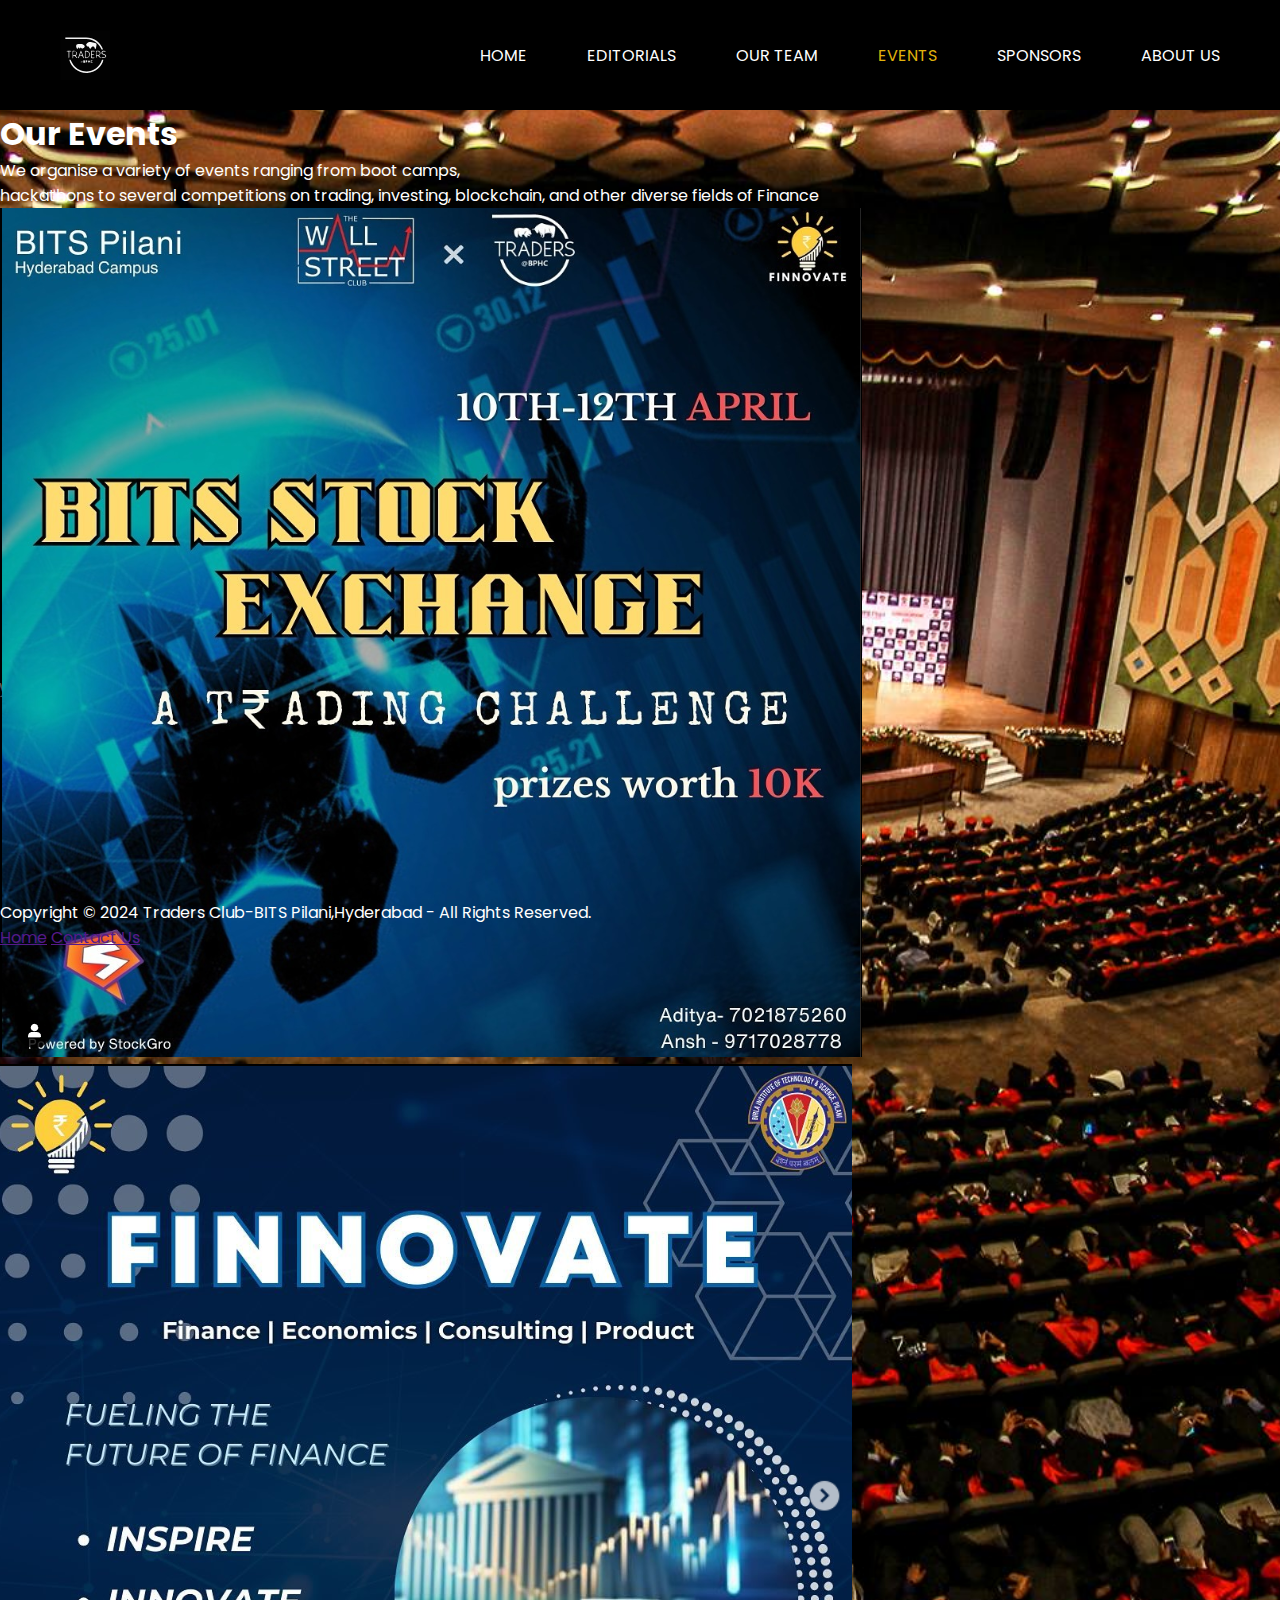
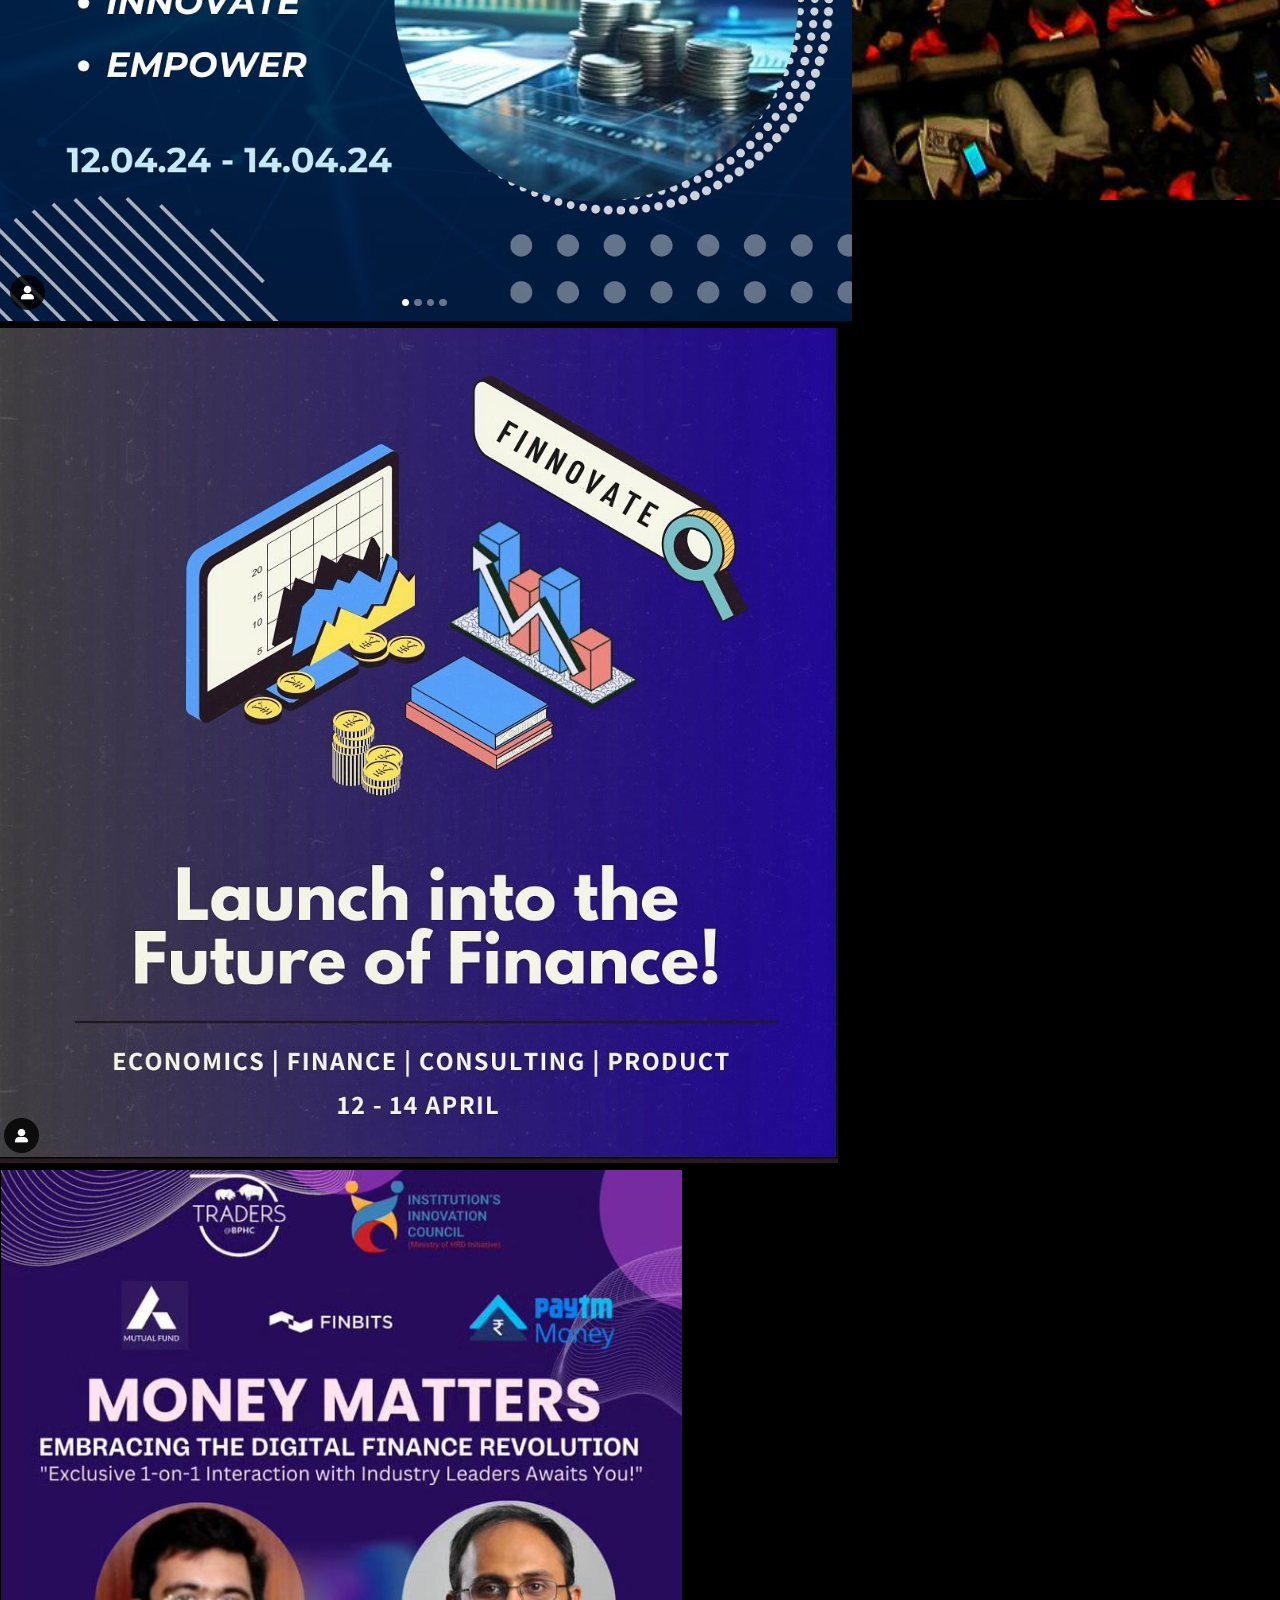
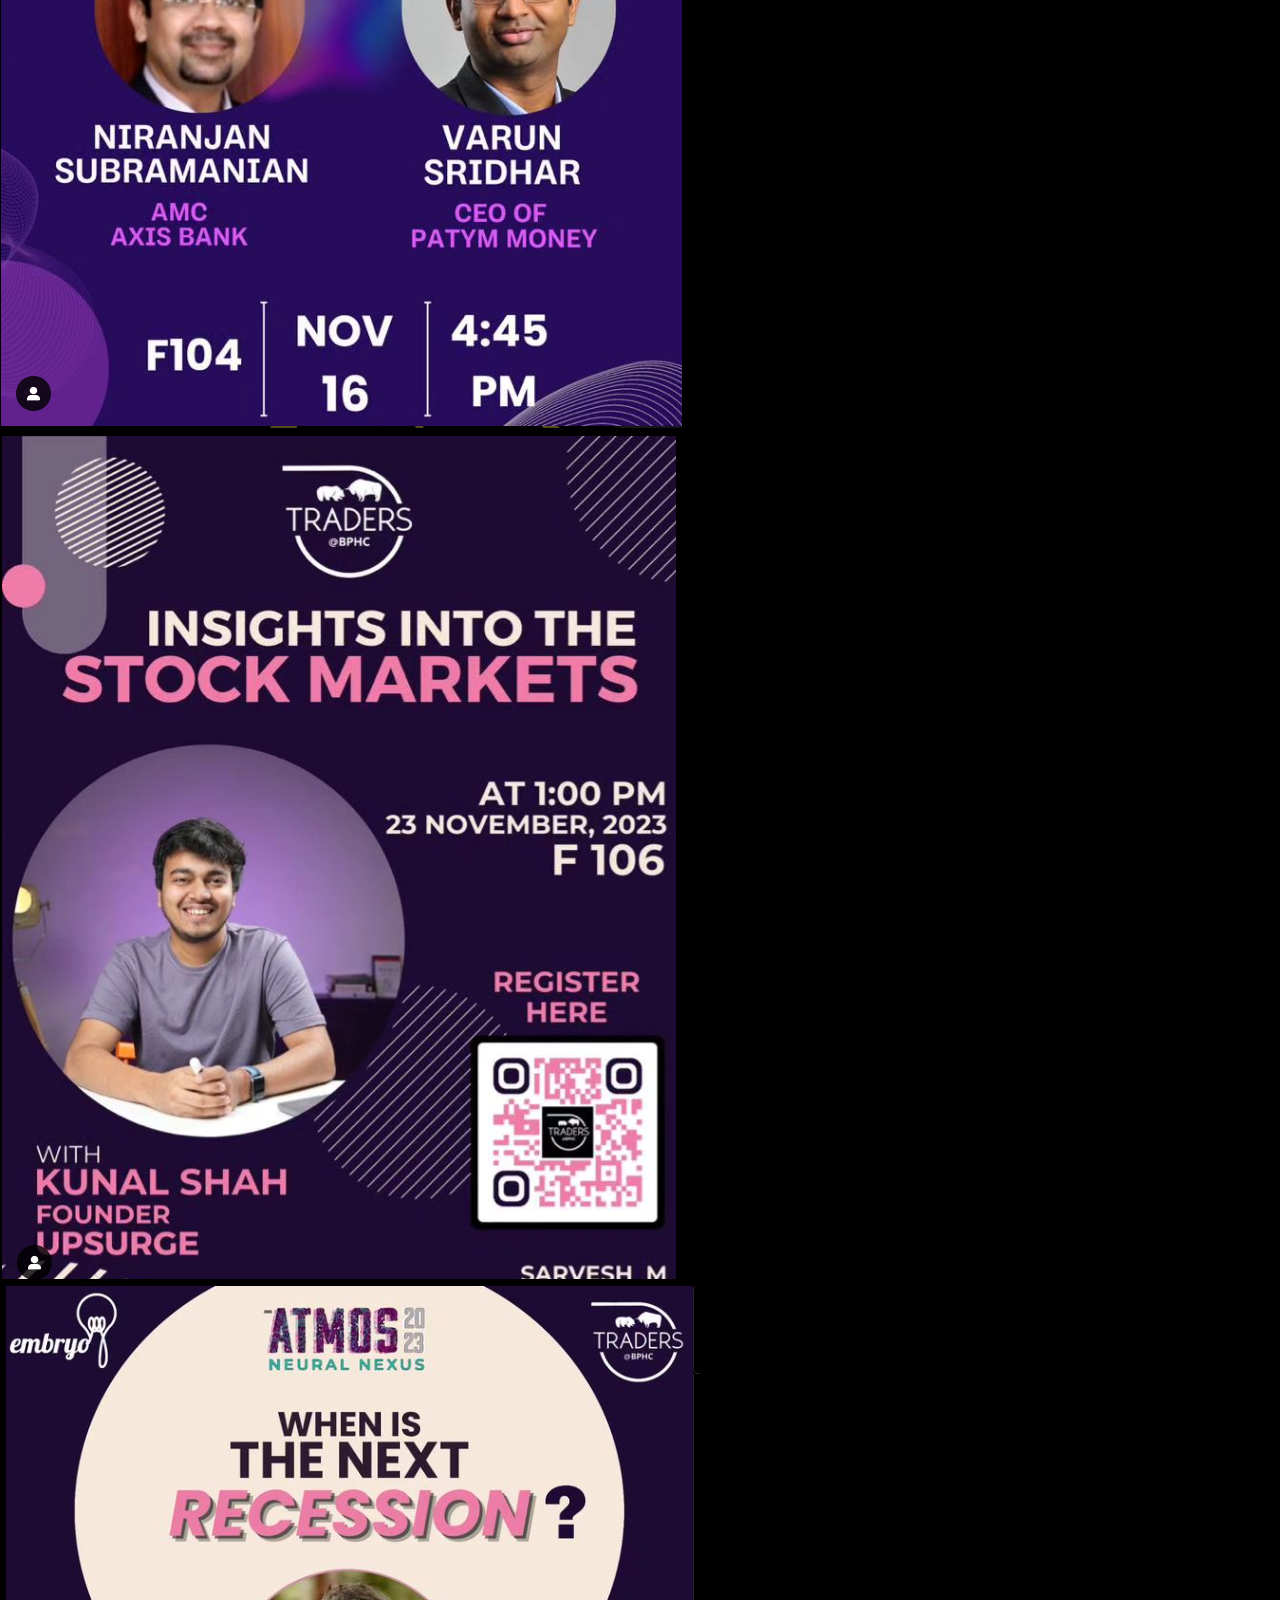
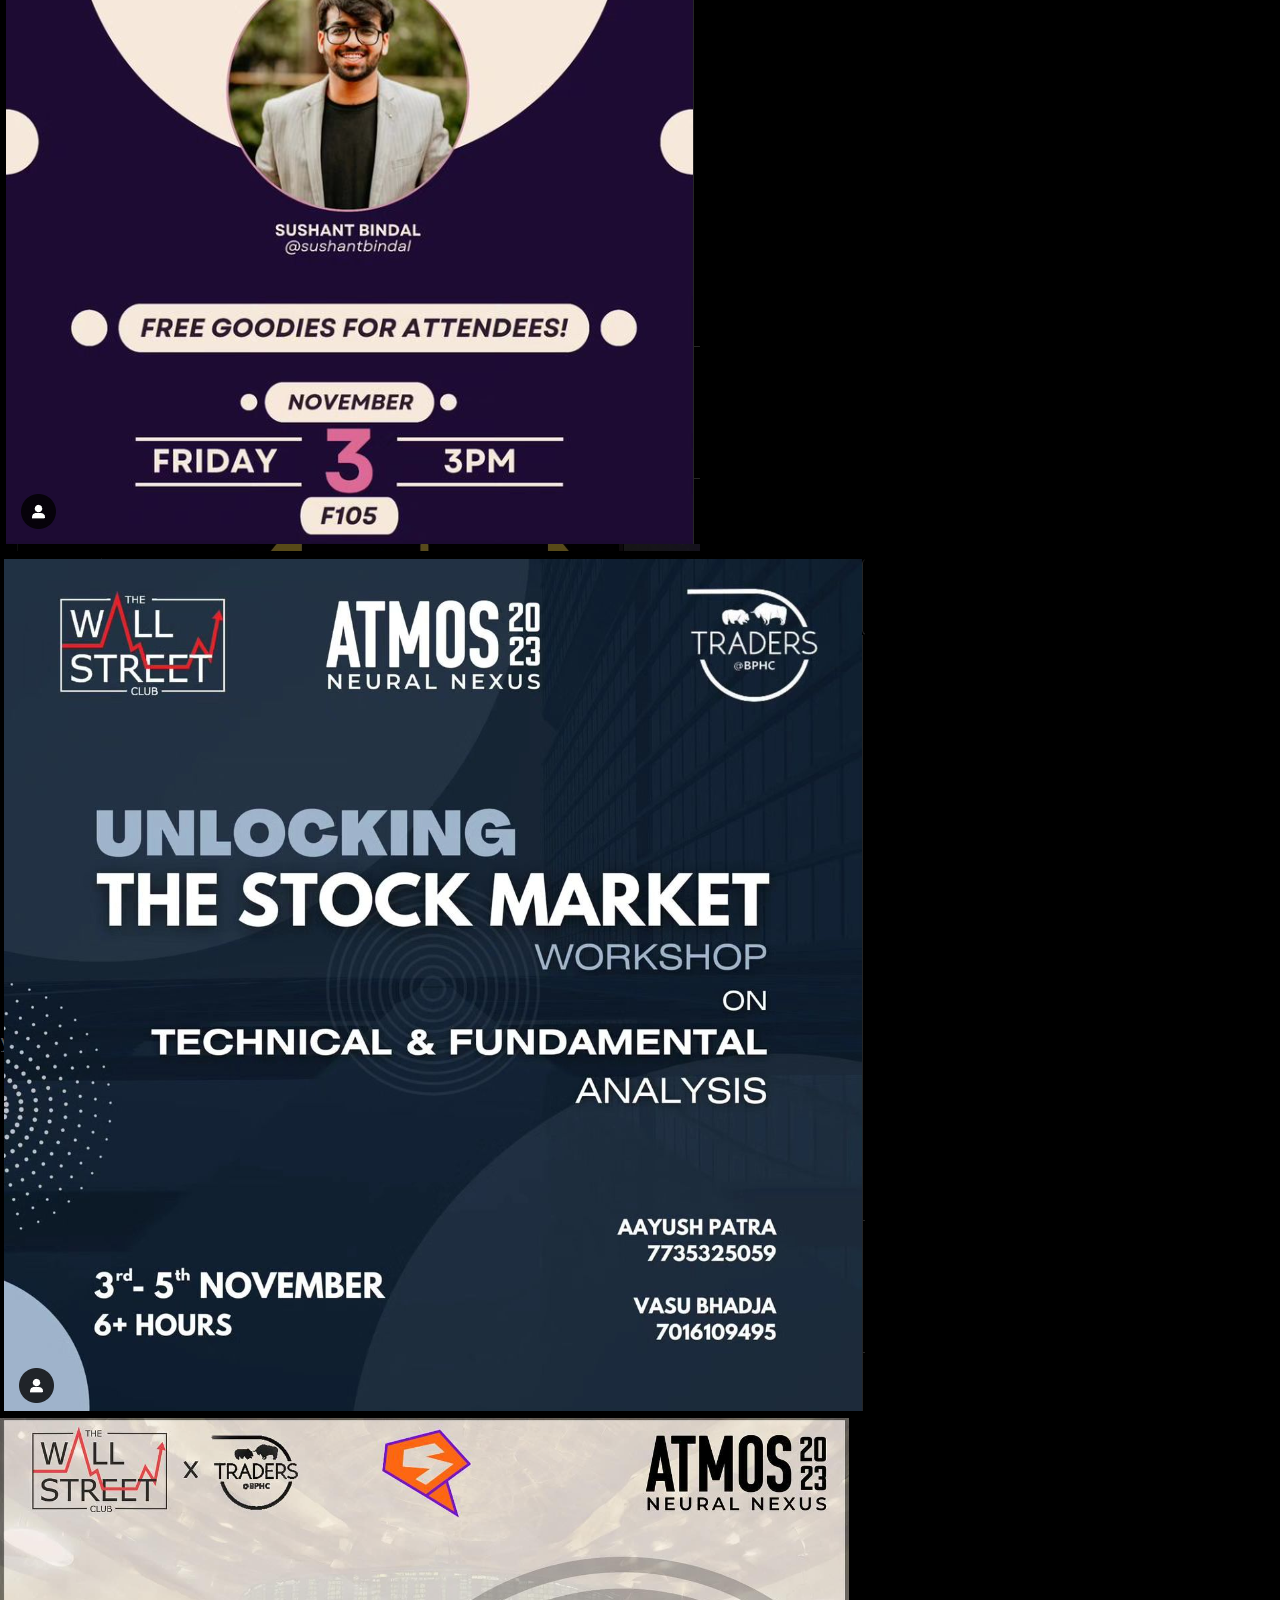
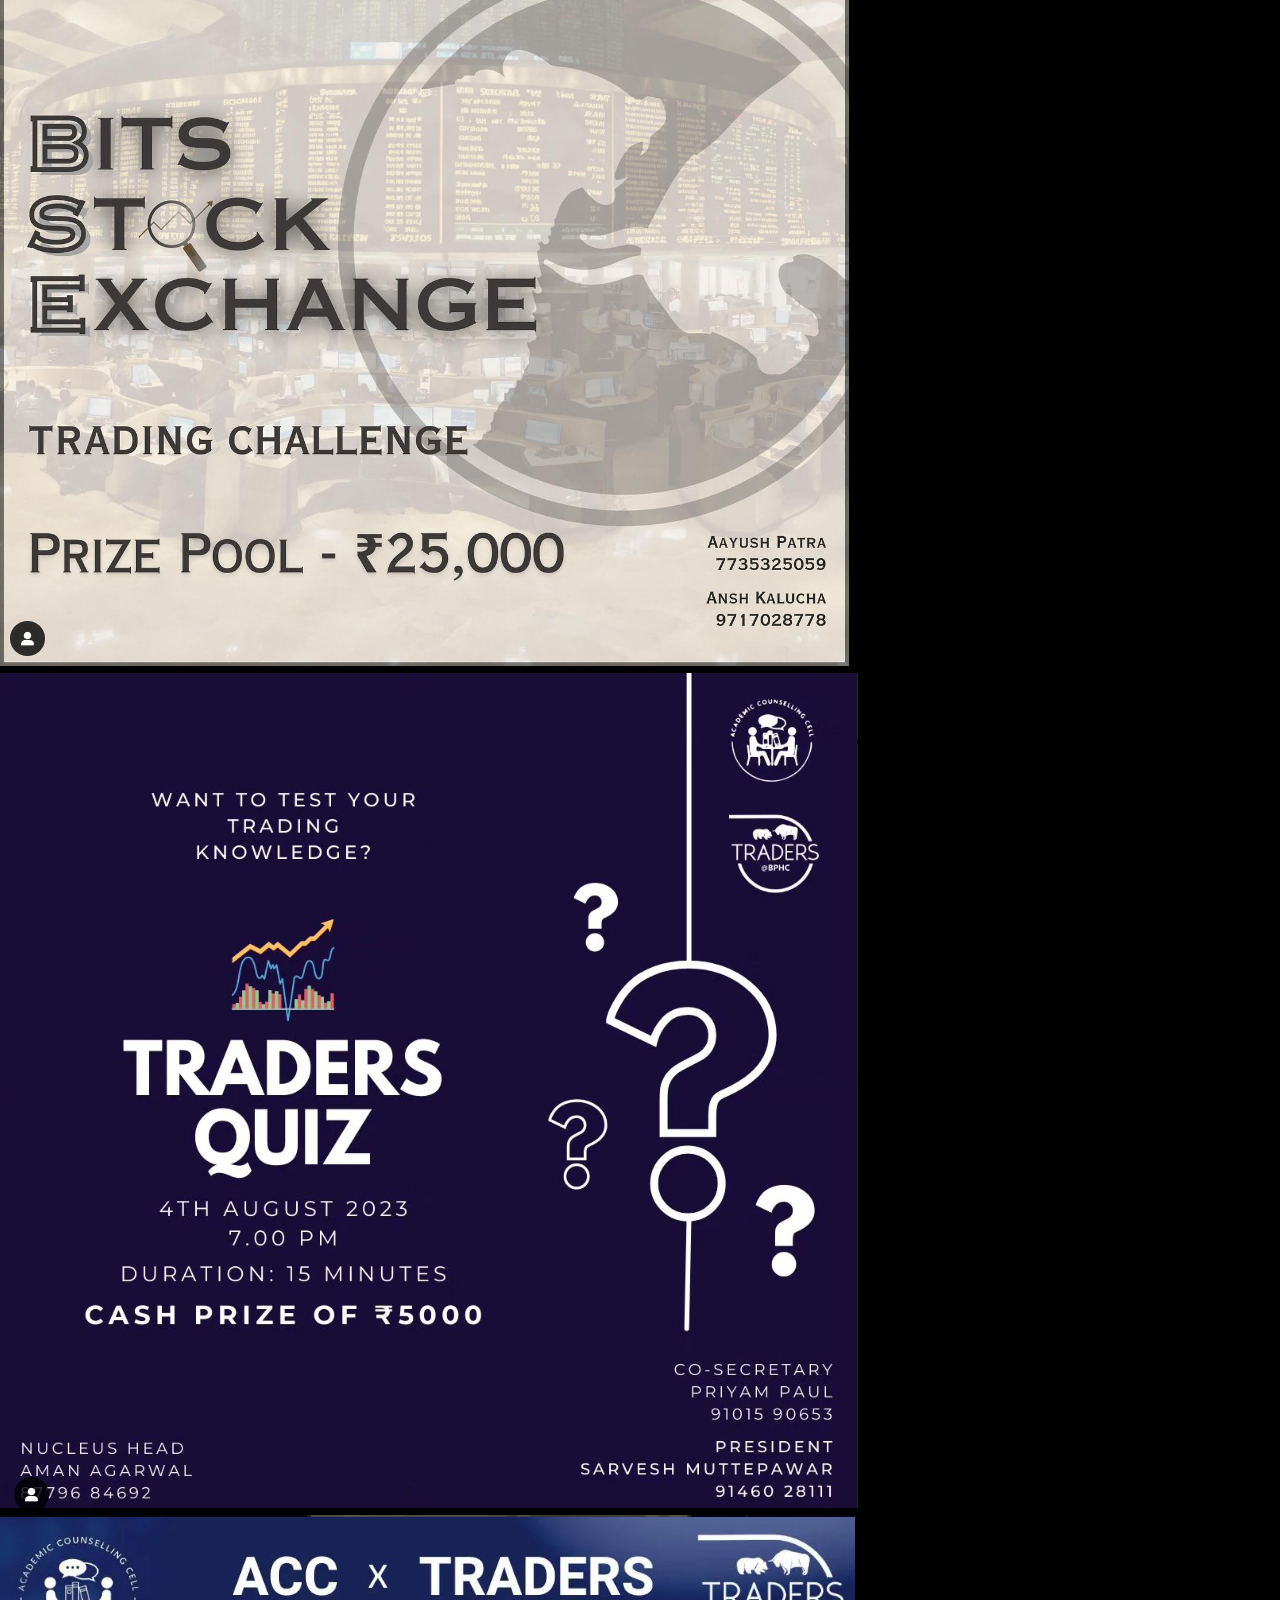
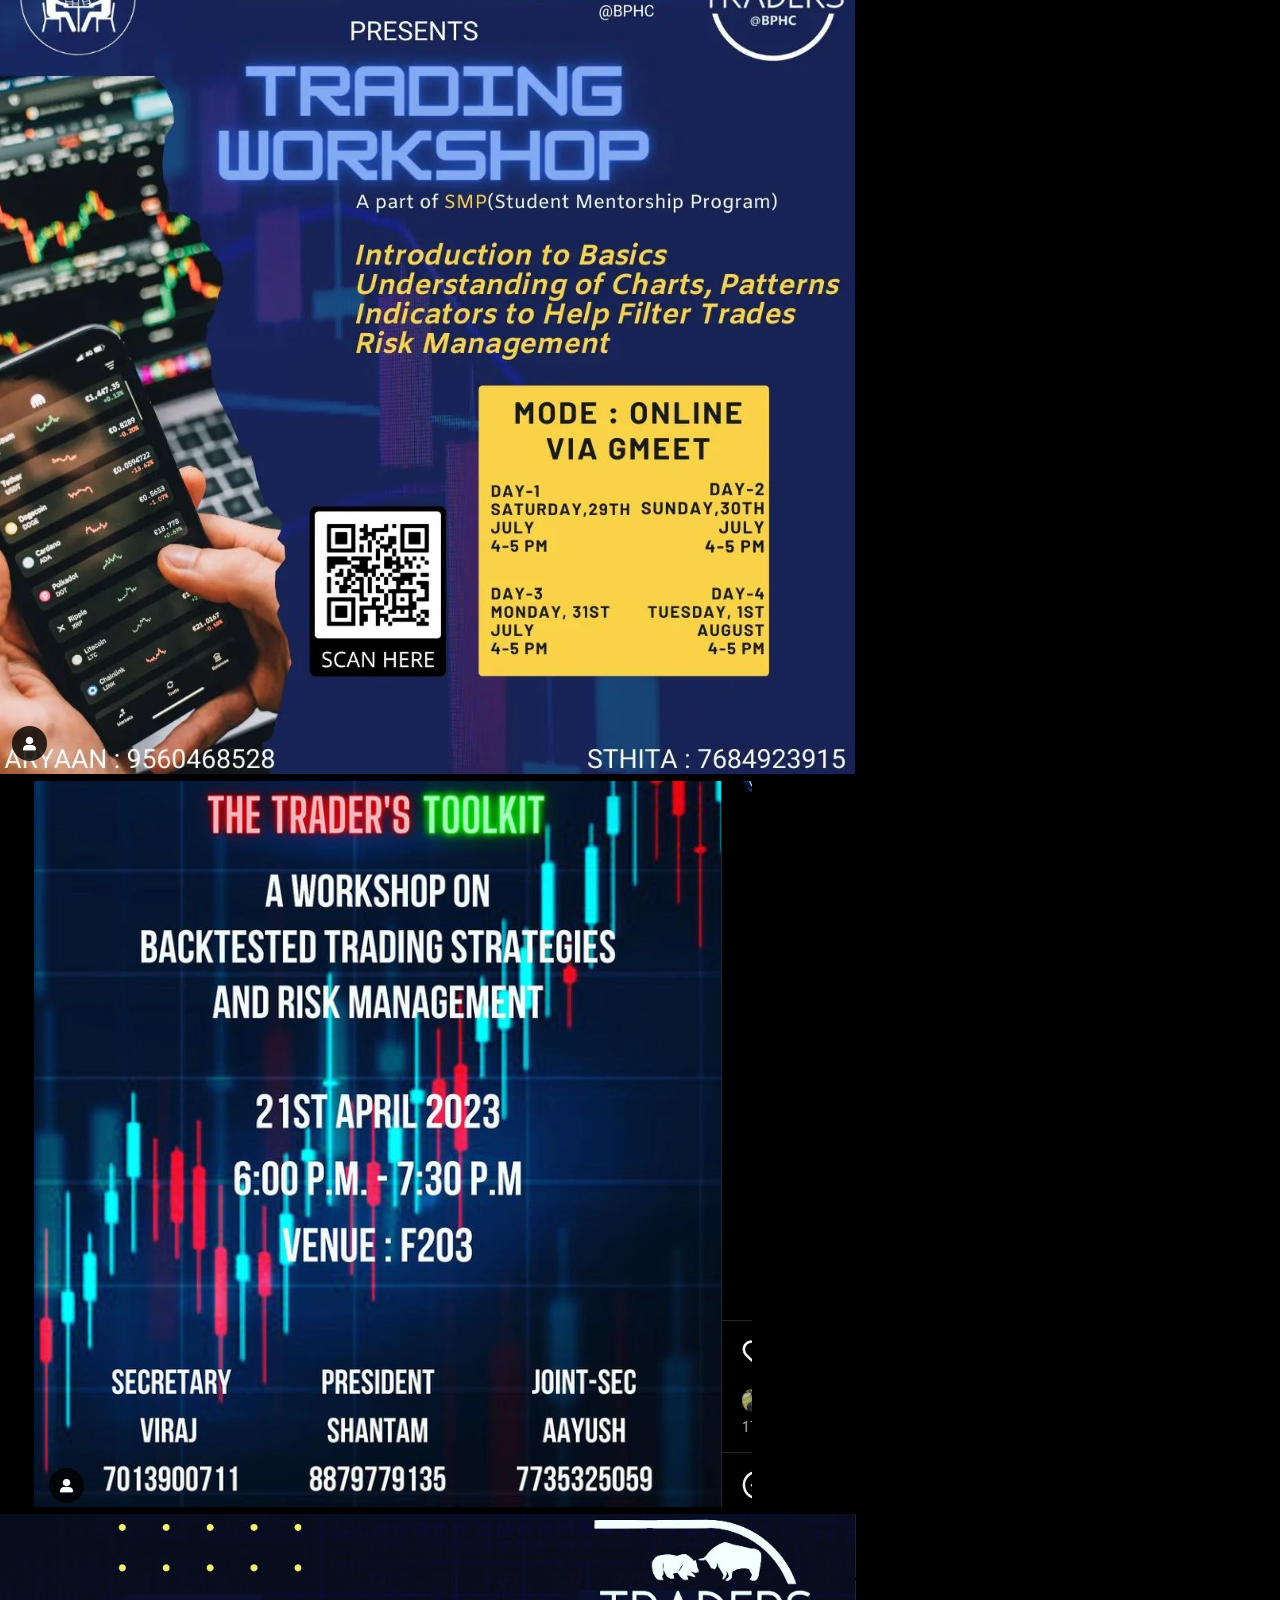
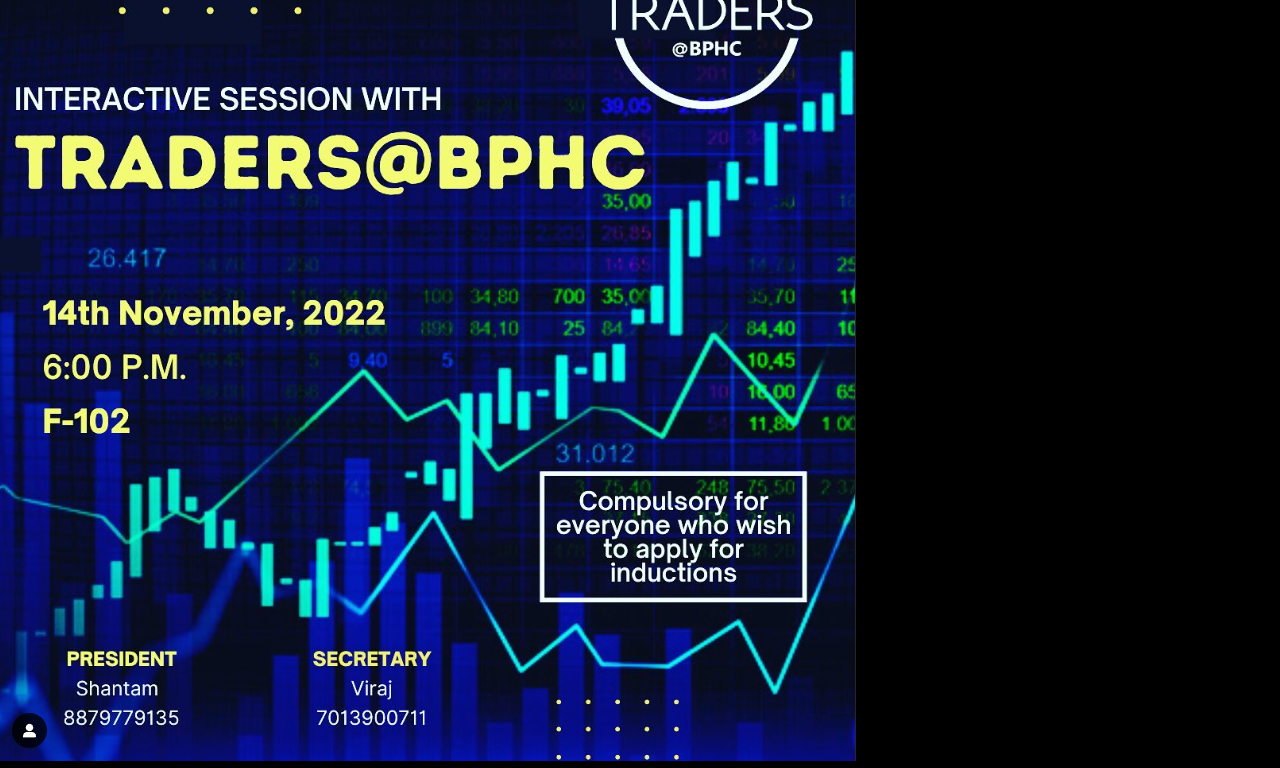
==== events.html @ 6608bc2b "Add files via upload" ====
<!DOCTYPE html>
<html lang="en">
<head>
    <meta charset="UTF-8">
    <title>Events | Traders Club</title>
     <meta charset="UTF-8">
    <meta name="viewport"
          content="width=device-width, user-scalable=no, initial-scale=1.0, maximum-scale=1.0, minimum-scale=1.0">
    <meta http-equiv="X-UA-Compatible" content="ie=edge">
    <link rel="stylesheet" href="style.css">
    <link rel="preconnect" href="https://fonts.googleapis.com">
    <link href="https://fonts.googleapis.com/css2?family=Fredoka+One&display=swap" rel="stylesheet">

    <link href="https://fonts.googleapis.com/css?family=Baloo+Bhai|Bree+Serif&display=swap" rel="stylesheet">

    <link href="https://fonts.googleapis.com/css2?family=Rowdies&display=swap" rel="stylesheet">

    <link rel="stylesheet" href="style.css">

    <link href="//netdna.bootstrapcdn.com/font-awesome/4.0.3/css/font-awesome.css" rel="stylesheet">
<link rel="preconnect" href="https://fonts.gstatic.com" crossorigin>
<link href="https://fonts.googleapis.com/css2?family=Poppins:wght@100;400&display=swap" rel="stylesheet">

</head>
<body>
<section class="sec1">
    <nav>
        <ul class="sidebar">
            <li onclick=hideSidebar()><a href="" class="none"><svg class="svg1" xmlns="http://www.w3.org/2000/svg" height="24px" viewBox="0 -960 960 960" width="24px" fill="black"><path d="m256-200-56-56 224-224-224-224 56-56 224 224 224-224 56 56-224 224 224 224-56 56-224-224-224 224Z"/></svg></a></li>
            <li><a href="#" class="sideid">Editorials</a></li>
            <li><a href ="#" class="sideid">Our Team</a></li>
            <li><a href="#" class="sideid" style="color:#c20a3e;">Events</a></li>
            <li><a href="#" class="sideid">Sponsors</a></li>
            <li><a href="#sec2" class="sideid">About Us</a></li>
        </ul>
        <ul>
            <li><a href="#"><img src="1645068412572.svg" alt="" class="svg4"></a></li>

            <li ><a href="index.html" id="home">HOME</a></li>

            <li class="naving"><a href="#">EDITORIALS</a></li>
            <li class="naving"><a href ="#">OUR TEAM</a></li>
            <li class="naving"><a href="#" style="color:#e0b20c;">EVENTS</a></li>
            <li class="naving"><a href="#">SPONSORS</a></li>
            <li class="naving"><a href="index.html#sec2">ABOUT US</a></li>
            <li  onclick=showSidebar() class="menubutt"><a href="#" class="menupointer"><svg class="svg2" xmlns="http://www.w3.org/2000/svg" height="24px" viewBox="0 -960 960 960" width="24px" fill="white"><path d="M120-240v-80h720v80H120Zm0-200v-80h720v80H120Zm0-200v-80h720v80H120Z"/></svg></a></li>
        </ul>
    </nav>
    <script>
        function showSidebar(){
            const sidebar=document.querySelector('.sidebar')
            sidebar.style.display='flex'
        }
        function hideSidebar(){
            const hidebar=document.querySelector('.sidebar')
            hidebar.style.display='none'
        }
    </script>
    <div class="events">
        <h1>Our Events</h1>
        <p>We organise a variety of events ranging from boot camps,<br> hackathons to several competitions on trading, investing, blockchain, and other diverse fields of Finance

        </p>
    </div>
    <div class="container">
        <a href="https://www.instagram.com/p/C5h-0vRP-FR/?locale=kk-KZ&hl=af"><img src="Screenshot%202024-09-08%20162028.png" alt="" class="one"></a>
        <a href="https://www.instagram.com/p/C5gQM-zPAfx/?locale=kk-KZ&hl=af&img_index=1"><img src="Screenshot%202024-09-08%20162037.png" alt="" class="two"></a>
        <a href="https://www.instagram.com/p/C42exhMvI_6/?locale=kk-KZ&hl=af"><img src="Screenshot%202024-09-08%20162051.png" alt="" class="three"></a>
        <a href="https://www.instagram.com/p/CzrlDGjBv5n/?locale=kk-KZ&hl=af"><img src="Screenshot%202024-09-08%20162057.png" alt="" class="four"></a>
        <a href="https://www.instagram.com/p/CzdOflnMxZU/?locale=kk-KZ&hl=af"><img src="Screenshot%202024-09-08%20162103.png" alt="" class="five"></a>
        <a href="https://www.instagram.com/p/CzI_JbHvMDE/?locale=kk-KZ&hl=af"><img src="Screenshot%202024-09-08%20162108.png" alt="" class="six"></a>
        <a href="https://www.instagram.com/p/Cy6QGrCvasY/?locale=kk-KZ&hl=af"><img src="Screenshot%202024-09-08%20162114.png" alt="" class="seven"></a>
        <a href="https://www.instagram.com/p/CyyLOodvNqM/?locale=kk-KZ&hl=af"><img src="Screenshot%202024-09-08%20162124.png" alt="" class="eight"></a>
        <a href="https://www.instagram.com/p/Cvfk4w7P3GK/?locale=kk-KZ&hl=af"><img src="Screenshot%202024-09-08%20164111.png" alt="" class="nine"></a>
        <a href="https://www.instagram.com/p/CvNaf-6sNeX/?locale=kk-KZ&hl=af"><img src="Screenshot%202024-09-08%20164229.png" alt="" class="ten"></a>
        <a href="https://www.instagram.com/p/CrHApEnMzQD/?locale=kk-KZ&hl=af"><img src="Screenshot%202024-09-08%20164244.png" alt="" class="eleven"></a>
        <a href="https://www.instagram.com/p/Ck6I1F3DTS6/?locale=kk-KZ&hl=af"><img src="Screenshot%202024-09-08%20164248.png" alt="" class="twelve"></a>
    </div>
</section>
<section class="footer">

        <p>Copyright © 2024 Traders Club-BITS Pilani,Hyderabad - All Rights Reserved.
            <br><a href="">Home</a> <a href="">Contact Us</a>

</p>
    </section>
</body>
</html>
---- style.css ----
*{
    margin: 0;
    padding: 0;
    scroll-behavior: smooth;
}
body{
    min-height: 200vh;
    background-size: cover;
    background-image: url("20626812_1939026289673529_6354917073304967536_o.jpg");
    background-color: black;
    background-repeat: no-repeat;
    background-position: center;
    font-family: "Poppins", sans-serif;
     font-weight: 400;
     font-style: normal;
    color: white;
    overflow-x: hidden;
}
.sec1{
    height: 100vh;
}
nav{
    background: black;
    transition: 0.2s ease-in-out;
    position: sticky;
    position: sticky;
  top: 0;
  overflow: hidden;
    z-index: 1001;
}
nav ul{
    padding:30px;
    width:auto;
    list-style: none;
    display: flex;
    justify-content: flex-end;
    transition: 0.2s ease;
}
nav .naving{
    height: 50px;
    transition: 0.2s ease;
  font-weight: 400;
  font-style: normal;

}
nav a{
    height: 100%;
    padding: 0 30px;
    text-decoration:none ;
    display: flex;
    align-items: center;
    transition: 0.2s ease;
    color: white;
}
nav  a:hover{
    transition: 0.2s ease;


}
.sideid{
    color: black;
}
nav .naving a:hover{
    color: #10dbca;
}
nav li:first-child{
   margin-right: auto;
   transition: 0.2s ease;
}
#home:hover{
    color: #10dbca;
}
.svg4{
    height: 100%;
}
.sidebar{
    position: fixed;
    top:0;
    right:0;
    height:100vh;
    width:80%;
    z-index:999;
    background-color:rgba(255, 255, 255, 0.6);
    backdrop-filter: blur(10px);
    box-shadow: -10px 3px 5px black ;
    display: none;
    flex-direction: column;
    align-items: flex-start;
    justify-content: flex-start;
    transition: 0.2s ease;

}
@media screen and (max-width:825px){
    .naving{
        display: none;
    }

}
.naving:hover{
    color: #08d6f1;
}
@media screen and (min-width:825px){
    nav .menupointer{
        display: none;
        pointer-events: none;
       cursor: default;

    }

}
@media screen and (max-width:825px){
    .sidebar{
        width:100%;

    }
    .sidebar li{
        font-size: 50px;
        height: 100px;
    }
    .svg1{
        height:50px;
        width:50px;
    }


}
@media screen and (min-width:430px){
    .title{

        font-size: 80px;
    }
}
@media screen and (max-width:430px){
    .title {
        position: absolute;
        margin-top: 200px;
        font-size: 25px;
    }
    .college a{
        position: absolute;
        margin-top:30px;
        font-size: 12px;
    }
    .sec2{
        position: relative;
        width:100%;
        left:0;
        right:100%;
        overflow-x: scroll;
    }
    .about p{
        font-size: 1px;

    }
    .sec3 img{
        width:30px;
        height: 30px;
    }
}
.sidebar li{
        font-size: 50px;
        height: 100px;
    transition: 0.2s ease;
    }
.svg1{
        height:50px;
        width:50px;
}
.title{
    position: relative;
    display:block;
    text-align: center;
    font-family: "Poppins";
    font-weight: 800;
    color: #ffffff;
    text-shadow: -1px 3px 6px rgb(8, 8, 61);

    transition:0.5s ease ;
}
#shu1 {

    padding-right: 20px;

}



.social-menu ul {

    position: absolute;

    top: 90%;

    left: 50%;

    transform: translate(-50%);

    padding: 0;

    margin: 0;

    display: flex;

}



.social-menu ul li {

    list-style: none;

    margin: 0 10px;

}



.social-menu ul li .fa {

    color: #000000;

    font-size: 25px;

    line-height: 50px;

    transition: .5s;

}



.social-menu ul li .fa:hover {

    color: #ffffff;

}



.social-menu ul li a {

    position: relative;

    display: block;

    width: 50px;

    height: 50px;

    border-radius: 50%;

    background-color: white;

    text-align: center;

    transition: 0.5s;

    transform: translate(0, 0px);

    box-shadow: 0px 7px 5px rgba(0, 0, 0, 0.5);

}



.social-menu ul li a:hover {

    transform: rotate(0deg) skew(0deg) translate(0, -10px);

}



.social-menu ul li:nth-child(1) a:hover {

    background-color: #3b5999;

}



.social-menu ul li:nth-child(2) a:hover {

    background-color: #55acee;

}



.social-menu ul li:nth-child(3) a:hover {

    background-color: #e4405f;

}



.social-menu ul li:nth-child(4) a:hover {

    background-color: #08083d;

}


.iframe-container {

    position: relative;

    width: 100%;

    padding-bottom: 56.25%;

    height: 0;

}



.iframe-container iframe {

    position: absolute;

    top: 0;

    left: 0;

    width: 100%;

    height: 100%;

}
.college a{
    text-decoration: none;
    position: absolute;
    left: 42%;
    display: inline-block;
    color: #1487d7;
    padding: 15px 30px;
    font-size: 24px;
    font-weight: 900;
    background: #4d1373;
    box-shadow: 0 0 10px #022038,0 0 40px #041930, 0 0 80px #021d30;
    overflow:hidden;
    transition:0.4s;
    font-family: Poppins;
}
.college a:hover{
    transform: translateY(-20px);
    color: #155eff;
    background: #00fbf0;
    box-shadow: 0 0 10px #022038,0 0 40px #041930, 0 0 80px #021d30;
    transition-delay: 0.3s;

}
.college a span{
    position: absolute;
    display: block;
}
.college a span:nth-child(1) {
    top: 0;
    left: -100%;
    width: 100%;
    height: 4px;
    background: linear-gradient(90deg,transparent, #000000);
}

.college a:hover span:nth-child(1) {
    left:100%;
    transition:1s;
}
.college a span:nth-child(2) {
    bottom: 0;
    right: -100%;
    width: 100%;
    height: 4px;
    background: linear-gradient(270deg,transparent, #000000);
}
.college a:hover span:nth-child(2) {
    right:100%;
    transition-delay: 4s;
    transition:1s;
}

.college a span:nth-child(3) {

    top:-100%;
    right:0;
    width: 4px;
    height: 100%;
    background: linear-gradient(180deg,transparent, #0b0b0b);
}
.college a:hover span:nth-child(3) {
    top: 100%;
    transition-delay: 1s;
    transition:1s;
    background: linear-gradient(180deg,transparent, #121212);
}

.college a span:nth-child(4) {

    bottom:-100%;
    left:0;
    width: 4px;
    height: 100%;
    background: linear-gradient(180deg,transparent, #000000);
}
.college a:hover span:nth-child(4) {
    bottom: 100%;
    transition-delay: 1s;
    transition:1s;
    background: linear-gradient(0deg,transparent, #000000);
}
.sec2{
    background-color: black;
    width: 50%;
    left: 50%;
    height: 80vh;
    position: absolute;
    z-index:2;
    overflow-x: auto;
}
.about{
    padding: 10%;
    position: relative;
    font-size: 30px;
}
.about p{
    font-size: 20px;
    color: #09fff5;
}
.sec3{
    background-color: black;
    width: 50%;
    left: 0%;
    height: 80vh;
    position: absolute;
    z-index:1;
}
.sec3 img{
    position: relative;
    width: 80%;
    height: 80%;
    left: 10%;
    top:10%;
}
.sec4{
    position: absolute;
    background: #000000;
    top:200%;
    width: 100%;
    height: 30%;
}
.sec4 p{
    color: grey;
    position: relative;
    text-align: center;
    top:40%;
}
.sec4 p a{
    position: relative;
    text-decoration: none;
    color: #ffffff;
}
.none{
    pointer-events: none;
    cursor: default;

}
---- style.css ----
*{
    margin: 0;
    padding: 0;
    scroll-behavior: smooth;
}
body{
    min-height: 200vh;
    background-size: cover;
    background-image: url("20626812_1939026289673529_6354917073304967536_o.jpg");
    background-color: black;
    background-repeat: no-repeat;
    background-position: center;
    font-family: "Poppins", sans-serif;
     font-weight: 400;
     font-style: normal;
    color: white;
    overflow-x: hidden;
}
.sec1{
    height: 100vh;
}
nav{
    background: black;
    transition: 0.2s ease-in-out;
    position: sticky;
    position: sticky;
  top: 0;
  overflow: hidden;
    z-index: 1001;
}
nav ul{
    padding:30px;
    width:auto;
    list-style: none;
    display: flex;
    justify-content: flex-end;
    transition: 0.2s ease;
}
nav .naving{
    height: 50px;
    transition: 0.2s ease;
  font-weight: 400;
  font-style: normal;

}
nav a{
    height: 100%;
    padding: 0 30px;
    text-decoration:none ;
    display: flex;
    align-items: center;
    transition: 0.2s ease;
    color: white;
}
nav  a:hover{
    transition: 0.2s ease;


}
.sideid{
    color: black;
}
nav .naving a:hover{
    color: #10dbca;
}
nav li:first-child{
   margin-right: auto;
   transition: 0.2s ease;
}
#home:hover{
    color: #10dbca;
}
.svg4{
    height: 100%;
}
.sidebar{
    position: fixed;
    top:0;
    right:0;
    height:100vh;
    width:80%;
    z-index:999;
    background-color:rgba(255, 255, 255, 0.6);
    backdrop-filter: blur(10px);
    box-shadow: -10px 3px 5px black ;
    display: none;
    flex-direction: column;
    align-items: flex-start;
    justify-content: flex-start;
    transition: 0.2s ease;

}
@media screen and (max-width:825px){
    .naving{
        display: none;
    }

}
.naving:hover{
    color: #08d6f1;
}
@media screen and (min-width:825px){
    nav .menupointer{
        display: none;
        pointer-events: none;
       cursor: default;

    }

}
@media screen and (max-width:825px){
    .sidebar{
        width:100%;

    }
    .sidebar li{
        font-size: 50px;
        height: 100px;
    }
    .svg1{
        height:50px;
        width:50px;
    }


}
@media screen and (min-width:430px){
    .title{

        font-size: 80px;
    }
}
@media screen and (max-width:430px){
    .title {
        position: absolute;
        margin-top: 200px;
        font-size: 25px;
    }
    .college a{
        position: absolute;
        margin-top:30px;
        font-size: 12px;
    }
    .sec2{
        position: relative;
        width:100%;
        left:0;
        right:100%;
        overflow-x: scroll;
    }
    .about p{
        font-size: 1px;

    }
    .sec3 img{
        width:30px;
        height: 30px;
    }
}
.sidebar li{
        font-size: 50px;
        height: 100px;
    transition: 0.2s ease;
    }
.svg1{
        height:50px;
        width:50px;
}
.title{
    position: relative;
    display:block;
    text-align: center;
    font-family: "Poppins";
    font-weight: 800;
    color: #ffffff;
    text-shadow: -1px 3px 6px rgb(8, 8, 61);

    transition:0.5s ease ;
}
#shu1 {

    padding-right: 20px;

}



.social-menu ul {

    position: absolute;

    top: 90%;

    left: 50%;

    transform: translate(-50%);

    padding: 0;

    margin: 0;

    display: flex;

}



.social-menu ul li {

    list-style: none;

    margin: 0 10px;

}



.social-menu ul li .fa {

    color: #000000;

    font-size: 25px;

    line-height: 50px;

    transition: .5s;

}



.social-menu ul li .fa:hover {

    color: #ffffff;

}



.social-menu ul li a {

    position: relative;

    display: block;

    width: 50px;

    height: 50px;

    border-radius: 50%;

    background-color: white;

    text-align: center;

    transition: 0.5s;

    transform: translate(0, 0px);

    box-shadow: 0px 7px 5px rgba(0, 0, 0, 0.5);

}



.social-menu ul li a:hover {

    transform: rotate(0deg) skew(0deg) translate(0, -10px);

}



.social-menu ul li:nth-child(1) a:hover {

    background-color: #3b5999;

}



.social-menu ul li:nth-child(2) a:hover {

    background-color: #55acee;

}



.social-menu ul li:nth-child(3) a:hover {

    background-color: #e4405f;

}



.social-menu ul li:nth-child(4) a:hover {

    background-color: #08083d;

}


.iframe-container {

    position: relative;

    width: 100%;

    padding-bottom: 56.25%;

    height: 0;

}



.iframe-container iframe {

    position: absolute;

    top: 0;

    left: 0;

    width: 100%;

    height: 100%;

}
.college a{
    text-decoration: none;
    position: absolute;
    left: 42%;
    display: inline-block;
    color: #1487d7;
    padding: 15px 30px;
    font-size: 24px;
    font-weight: 900;
    background: #4d1373;
    box-shadow: 0 0 10px #022038,0 0 40px #041930, 0 0 80px #021d30;
    overflow:hidden;
    transition:0.4s;
    font-family: Poppins;
}
.college a:hover{
    transform: translateY(-20px);
    color: #155eff;
    background: #00fbf0;
    box-shadow: 0 0 10px #022038,0 0 40px #041930, 0 0 80px #021d30;
    transition-delay: 0.3s;

}
.college a span{
    position: absolute;
    display: block;
}
.college a span:nth-child(1) {
    top: 0;
    left: -100%;
    width: 100%;
    height: 4px;
    background: linear-gradient(90deg,transparent, #000000);
}

.college a:hover span:nth-child(1) {
    left:100%;
    transition:1s;
}
.college a span:nth-child(2) {
    bottom: 0;
    right: -100%;
    width: 100%;
    height: 4px;
    background: linear-gradient(270deg,transparent, #000000);
}
.college a:hover span:nth-child(2) {
    right:100%;
    transition-delay: 4s;
    transition:1s;
}

.college a span:nth-child(3) {

    top:-100%;
    right:0;
    width: 4px;
    height: 100%;
    background: linear-gradient(180deg,transparent, #0b0b0b);
}
.college a:hover span:nth-child(3) {
    top: 100%;
    transition-delay: 1s;
    transition:1s;
    background: linear-gradient(180deg,transparent, #121212);
}

.college a span:nth-child(4) {

    bottom:-100%;
    left:0;
    width: 4px;
    height: 100%;
    background: linear-gradient(180deg,transparent, #000000);
}
.college a:hover span:nth-child(4) {
    bottom: 100%;
    transition-delay: 1s;
    transition:1s;
    background: linear-gradient(0deg,transparent, #000000);
}
.sec2{
    background-color: black;
    width: 50%;
    left: 50%;
    height: 80vh;
    position: absolute;
    z-index:2;
    overflow-x: auto;
}
.about{
    padding: 10%;
    position: relative;
    font-size: 30px;
}
.about p{
    font-size: 20px;
    color: #09fff5;
}
.sec3{
    background-color: black;
    width: 50%;
    left: 0%;
    height: 80vh;
    position: absolute;
    z-index:1;
}
.sec3 img{
    position: relative;
    width: 80%;
    height: 80%;
    left: 10%;
    top:10%;
}
.sec4{
    position: absolute;
    background: #000000;
    top:200%;
    width: 100%;
    height: 30%;
}
.sec4 p{
    color: grey;
    position: relative;
    text-align: center;
    top:40%;
}
.sec4 p a{
    position: relative;
    text-decoration: none;
    color: #ffffff;
}
.none{
    pointer-events: none;
    cursor: default;

}
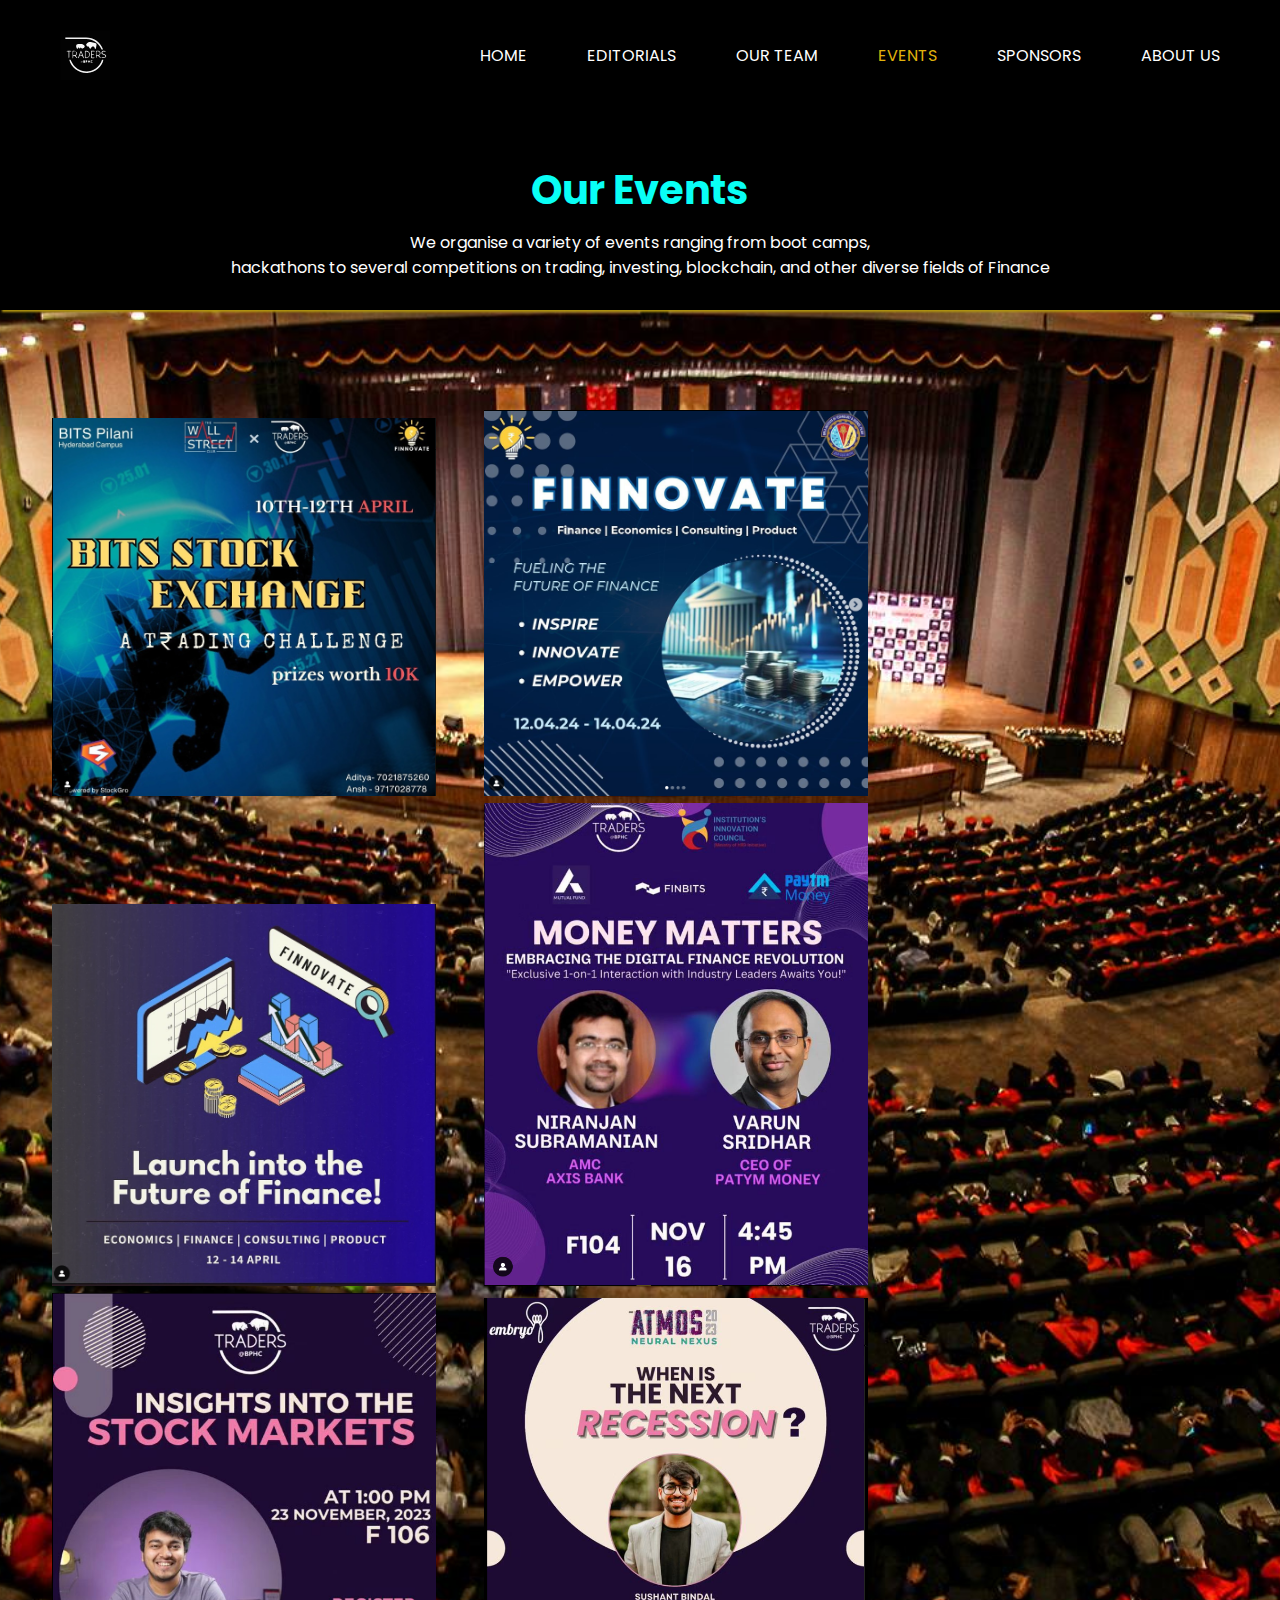
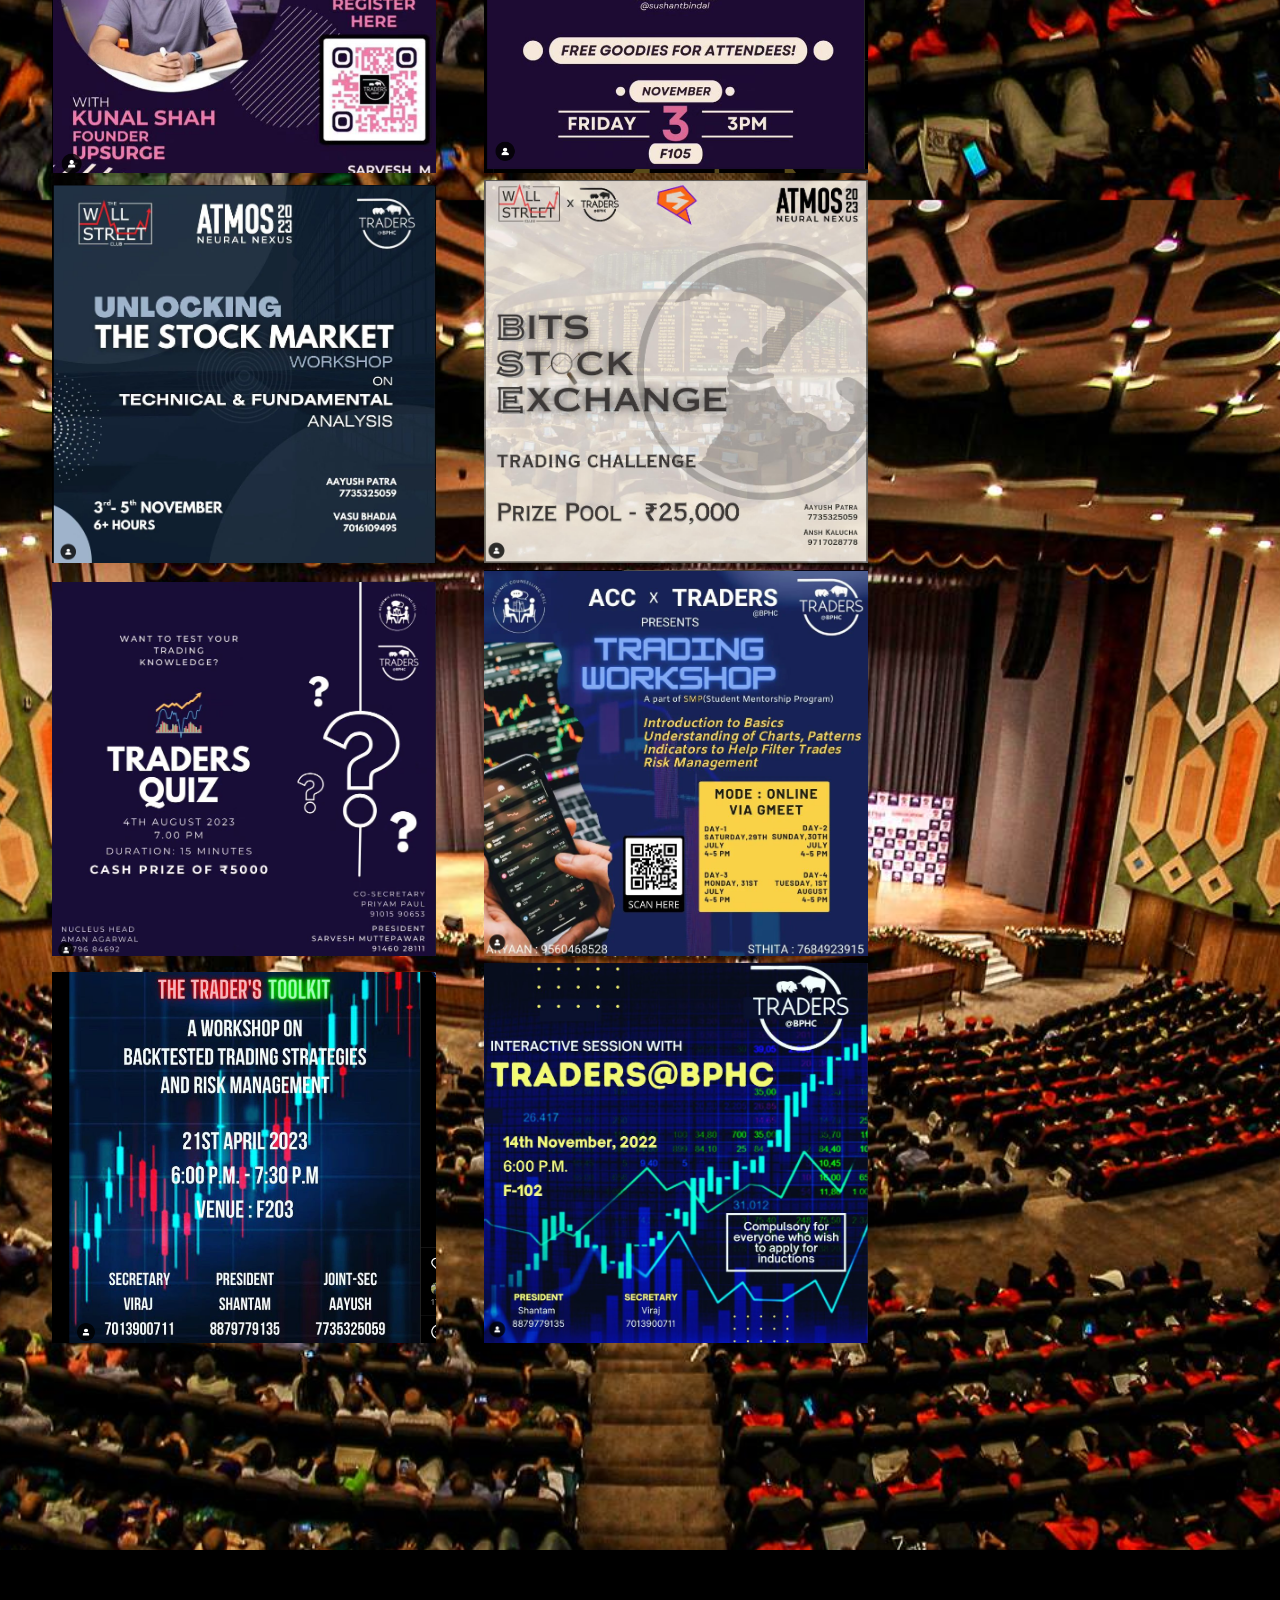
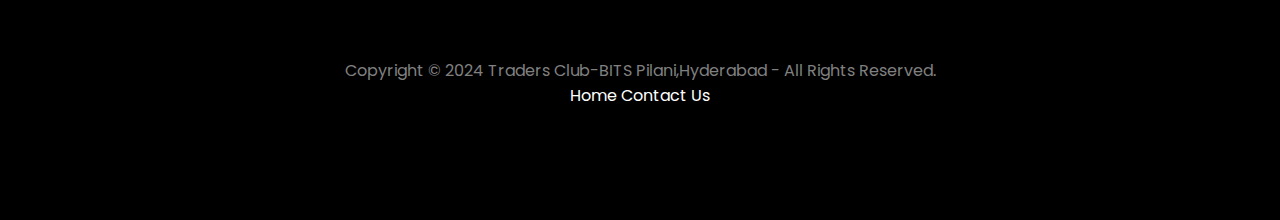
==== commit 5515fcb1: "Update events.html" ====
--- a/events.html
+++ b/events.html
@@ -29,7 +29,7 @@
             <li onclick=hideSidebar()><a href="" class="none"><svg class="svg1" xmlns="http://www.w3.org/2000/svg" height="24px" viewBox="0 -960 960 960" width="24px" fill="black"><path d="m256-200-56-56 224-224-224-224 56-56 224 224 224-224 56 56-224 224 224 224-56 56-224-224-224 224Z"/></svg></a></li>
             <li><a href="#" class="sideid">Editorials</a></li>
             <li><a href ="#" class="sideid">Our Team</a></li>
-            <li><a href="#" class="sideid" style="color:#c20a3e;">Events</a></li>
+            <li><a href="events.html" class="sideid" style="color:#c20a3e;">Events</a></li>
             <li><a href="#" class="sideid">Sponsors</a></li>
             <li><a href="#sec2" class="sideid">About Us</a></li>
         </ul>
@@ -77,12 +77,12 @@
         <a href="https://www.instagram.com/p/Ck6I1F3DTS6/?locale=kk-KZ&hl=af"><img src="Screenshot%202024-09-08%20164248.png" alt="" class="twelve"></a>
     </div>
 </section>
-<section class="footer">
+    <section class="footer">
 
         <p>Copyright © 2024 Traders Club-BITS Pilani,Hyderabad - All Rights Reserved.
             <br><a href="">Home</a> <a href="">Contact Us</a>
 
-</p>
+        </p>
     </section>
 </body>
-</html>+</html>
--- a/style.css
+++ b/style.css
@@ -8,7 +8,7 @@
     background-size: cover;
     background-image: url("20626812_1939026289673529_6354917073304967536_o.jpg");
     background-color: black;
-    background-repeat: no-repeat;
+    background-repeat: repeat;
     background-position: center;
     font-family: "Poppins", sans-serif;
      font-weight: 400;
@@ -124,13 +124,13 @@
 
 
 }
-@media screen and (min-width:430px){
+@media screen and (min-width:460px){
     .title{
 
         font-size: 80px;
     }
 }
-@media screen and (max-width:430px){
+@media screen and (max-width:460px){
     .title {
         position: absolute;
         margin-top: 200px;
@@ -334,11 +334,11 @@
     position: absolute;
     left: 42%;
     display: inline-block;
-    color: #1487d7;
+    color: #000000;
     padding: 15px 30px;
     font-size: 24px;
     font-weight: 900;
-    background: #4d1373;
+    background: #ffffff;
     box-shadow: 0 0 10px #022038,0 0 40px #041930, 0 0 80px #021d30;
     overflow:hidden;
     transition:0.4s;
@@ -346,8 +346,8 @@
 }
 .college a:hover{
     transform: translateY(-20px);
-    color: #155eff;
-    background: #00fbf0;
+    color: #09fff5;
+    background: #000000;
     box-shadow: 0 0 10px #022038,0 0 40px #041930, 0 0 80px #021d30;
     transition-delay: 0.3s;
 
@@ -417,12 +417,13 @@
     height: 80vh;
     position: absolute;
     z-index:2;
-    overflow-x: auto;
+    overflow: auto;
 }
 .about{
     padding: 10%;
     position: relative;
     font-size: 30px;
+
 }
 .about p{
     font-size: 20px;
@@ -466,3 +467,1149 @@
     cursor: default;
 
 }
+.events{
+    position: relative;
+    width: 100%;
+    padding-top: 50px;
+    background-color: black;
+    text-align: center;
+    box-shadow: 2px 2px 2px #b09511;
+}
+.events h1{
+    color: #09fff5;
+    font-size: 40px;
+}
+.events p{
+    padding: 10px;
+    padding-bottom: 30px;
+}
+.container{
+    width: 100%;
+    position: relative;
+    display: block;
+    top:10%;
+    align-items: center;
+    padding:10px;
+    margin-left:20px;
+}
+.container img{
+    align-items: center;
+    position: relative;
+    padding-inline:22px;
+    width: 30%;
+    transition:0.4s;
+}
+.container img:hover{
+    cursor: pointer;
+    transform: scale(1.1);
+
+
+}
+@media screen and (max-width: 450px){
+    .container {
+        width: 100%;
+        position: relative;
+        display: block;
+        top: 10%;
+        align-items: center;
+    }
+    .container img{
+        position: relative;
+        width: 90%;
+    }
+
+}
+.footer{
+    position: absolute;
+    background: #000000;
+    top:350%;
+    width: 100%;
+    height: 30%;
+}
+.footer p{
+    color: grey;
+    position: relative;
+    text-align: center;
+    top:40%;
+}
+.footer p a{
+    position: relative;
+    text-decoration: none;
+    color: #ffffff;
+}*{
+    margin: 0;
+    padding: 0;
+    scroll-behavior: smooth;
+}
+body{
+    min-height: 200vh;
+    background-size: cover;
+    background-image: url("20626812_1939026289673529_6354917073304967536_o.jpg");
+    background-color: black;
+    background-repeat: repeat;
+    background-position: center;
+    font-family: "Poppins", sans-serif;
+     font-weight: 400;
+     font-style: normal;
+    color: white;
+    overflow-x: hidden;
+}
+.sec1{
+    height: 100vh;
+}
+nav{
+    background: black;
+    transition: 0.2s ease-in-out;
+    position: sticky;
+    position: sticky;
+  top: 0;
+  overflow: hidden;
+    z-index: 1001;
+}
+nav ul{
+    padding:30px;
+    width:auto;
+    list-style: none;
+    display: flex;
+    justify-content: flex-end;
+    transition: 0.2s ease;
+}
+nav .naving{
+    height: 50px;
+    transition: 0.2s ease;
+  font-weight: 400;
+  font-style: normal;
+
+}
+nav a{
+    height: 100%;
+    padding: 0 30px;
+    text-decoration:none ;
+    display: flex;
+    align-items: center;
+    transition: 0.2s ease;
+    color: white;
+}
+nav  a:hover{
+    transition: 0.2s ease;
+
+
+}
+.sideid{
+    color: black;
+}
+nav .naving a:hover{
+    color: #10dbca;
+}
+nav li:first-child{
+   margin-right: auto;
+   transition: 0.2s ease;
+}
+#home:hover{
+    color: #10dbca;
+}
+.svg4{
+    height: 100%;
+}
+.sidebar{
+    position: fixed;
+    top:0;
+    right:0;
+    height:100vh;
+    width:80%;
+    z-index:999;
+    background-color:rgba(255, 255, 255, 0.6);
+    backdrop-filter: blur(10px);
+    box-shadow: -10px 3px 5px black ;
+    display: none;
+    flex-direction: column;
+    align-items: flex-start;
+    justify-content: flex-start;
+    transition: 0.2s ease;
+
+}
+@media screen and (max-width:825px){
+    .naving{
+        display: none;
+    }
+
+}
+.naving:hover{
+    color: #08d6f1;
+}
+@media screen and (min-width:825px){
+    nav .menupointer{
+        display: none;
+        pointer-events: none;
+       cursor: default;
+
+    }
+
+}
+@media screen and (max-width:825px){
+    .sidebar{
+        width:100%;
+
+    }
+    .sidebar li{
+        font-size: 50px;
+        height: 100px;
+    }
+    .svg1{
+        height:50px;
+        width:50px;
+    }
+
+
+}
+@media screen and (min-width:460px){
+    .title{
+
+        font-size: 80px;
+    }
+}
+@media screen and (max-width:460px){
+    .title {
+        position: absolute;
+        margin-top: 200px;
+        font-size: 25px;
+    }
+    .college a{
+        position: absolute;
+        margin-top:30px;
+        font-size: 12px;
+    }
+    .sec2{
+        position: relative;
+        width:100%;
+        left:0;
+        right:100%;
+        overflow-x: scroll;
+    }
+    .about p{
+        font-size: 1px;
+
+    }
+    .sec3 img{
+        width:30px;
+        height: 30px;
+    }
+}
+.sidebar li{
+        font-size: 50px;
+        height: 100px;
+    transition: 0.2s ease;
+    }
+.svg1{
+        height:50px;
+        width:50px;
+}
+.title{
+    position: relative;
+    display:block;
+    text-align: center;
+    font-family: "Poppins";
+    font-weight: 800;
+    color: #ffffff;
+    text-shadow: -1px 3px 6px rgb(8, 8, 61);
+
+    transition:0.5s ease ;
+}
+#shu1 {
+
+    padding-right: 20px;
+
+}
+
+
+
+.social-menu ul {
+
+    position: absolute;
+
+    top: 90%;
+
+    left: 50%;
+
+    transform: translate(-50%);
+
+    padding: 0;
+
+    margin: 0;
+
+    display: flex;
+
+}
+
+
+
+.social-menu ul li {
+
+    list-style: none;
+
+    margin: 0 10px;
+
+}
+
+
+
+.social-menu ul li .fa {
+
+    color: #000000;
+
+    font-size: 25px;
+
+    line-height: 50px;
+
+    transition: .5s;
+
+}
+
+
+
+.social-menu ul li .fa:hover {
+
+    color: #ffffff;
+
+}
+
+
+
+.social-menu ul li a {
+
+    position: relative;
+
+    display: block;
+
+    width: 50px;
+
+    height: 50px;
+
+    border-radius: 50%;
+
+    background-color: white;
+
+    text-align: center;
+
+    transition: 0.5s;
+
+    transform: translate(0, 0px);
+
+    box-shadow: 0px 7px 5px rgba(0, 0, 0, 0.5);
+
+}
+
+
+
+.social-menu ul li a:hover {
+
+    transform: rotate(0deg) skew(0deg) translate(0, -10px);
+
+}
+
+
+
+.social-menu ul li:nth-child(1) a:hover {
+
+    background-color: #3b5999;
+
+}
+
+
+
+.social-menu ul li:nth-child(2) a:hover {
+
+    background-color: #55acee;
+
+}
+
+
+
+.social-menu ul li:nth-child(3) a:hover {
+
+    background-color: #e4405f;
+
+}
+
+
+
+.social-menu ul li:nth-child(4) a:hover {
+
+    background-color: #08083d;
+
+}
+
+
+.iframe-container {
+
+    position: relative;
+
+    width: 100%;
+
+    padding-bottom: 56.25%;
+
+    height: 0;
+
+}
+
+
+
+.iframe-container iframe {
+
+    position: absolute;
+
+    top: 0;
+
+    left: 0;
+
+    width: 100%;
+
+    height: 100%;
+
+}
+.college a{
+    text-decoration: none;
+    position: absolute;
+    left: 42%;
+    display: inline-block;
+    color: #000000;
+    padding: 15px 30px;
+    font-size: 24px;
+    font-weight: 900;
+    background: #ffffff;
+    box-shadow: 0 0 10px #022038,0 0 40px #041930, 0 0 80px #021d30;
+    overflow:hidden;
+    transition:0.4s;
+    font-family: Poppins;
+}
+.college a:hover{
+    transform: translateY(-20px);
+    color: #09fff5;
+    background: #000000;
+    box-shadow: 0 0 10px #022038,0 0 40px #041930, 0 0 80px #021d30;
+    transition-delay: 0.3s;
+
+}
+.college a span{
+    position: absolute;
+    display: block;
+}
+.college a span:nth-child(1) {
+    top: 0;
+    left: -100%;
+    width: 100%;
+    height: 4px;
+    background: linear-gradient(90deg,transparent, #000000);
+}
+
+.college a:hover span:nth-child(1) {
+    left:100%;
+    transition:1s;
+}
+.college a span:nth-child(2) {
+    bottom: 0;
+    right: -100%;
+    width: 100%;
+    height: 4px;
+    background: linear-gradient(270deg,transparent, #000000);
+}
+.college a:hover span:nth-child(2) {
+    right:100%;
+    transition-delay: 4s;
+    transition:1s;
+}
+
+.college a span:nth-child(3) {
+
+    top:-100%;
+    right:0;
+    width: 4px;
+    height: 100%;
+    background: linear-gradient(180deg,transparent, #0b0b0b);
+}
+.college a:hover span:nth-child(3) {
+    top: 100%;
+    transition-delay: 1s;
+    transition:1s;
+    background: linear-gradient(180deg,transparent, #121212);
+}
+
+.college a span:nth-child(4) {
+
+    bottom:-100%;
+    left:0;
+    width: 4px;
+    height: 100%;
+    background: linear-gradient(180deg,transparent, #000000);
+}
+.college a:hover span:nth-child(4) {
+    bottom: 100%;
+    transition-delay: 1s;
+    transition:1s;
+    background: linear-gradient(0deg,transparent, #000000);
+}
+.sec2{
+    background-color: black;
+    width: 50%;
+    left: 50%;
+    height: 80vh;
+    position: absolute;
+    z-index:2;
+    overflow: auto;
+}
+.about{
+    padding: 10%;
+    position: relative;
+    font-size: 30px;
+
+}
+.about p{
+    font-size: 20px;
+    color: #09fff5;
+}
+.sec3{
+    background-color: black;
+    width: 50%;
+    left: 0%;
+    height: 80vh;
+    position: absolute;
+    z-index:1;
+}
+.sec3 img{
+    position: relative;
+    width: 80%;
+    height: 80%;
+    left: 10%;
+    top:10%;
+}
+.sec4{
+    position: absolute;
+    background: #000000;
+    top:200%;
+    width: 100%;
+    height: 30%;
+}
+.sec4 p{
+    color: grey;
+    position: relative;
+    text-align: center;
+    top:40%;
+}
+.sec4 p a{
+    position: relative;
+    text-decoration: none;
+    color: #ffffff;
+}
+.none{
+    pointer-events: none;
+    cursor: default;
+
+}
+.events{
+    position: relative;
+    width: 100%;
+    padding-top: 50px;
+    background-color: black;
+    text-align: center;
+    box-shadow: 2px 2px 2px #b09511;
+}
+.events h1{
+    color: #09fff5;
+    font-size: 40px;
+}
+.events p{
+    padding: 10px;
+    padding-bottom: 30px;
+}
+.container{
+    width: 100%;
+    position: relative;
+    display: block;
+    top:10%;
+    align-items: center;
+    padding:10px;
+    margin-left:20px;
+}
+.container img{
+    align-items: center;
+    position: relative;
+    padding-inline:22px;
+    width: 30%;
+    transition:0.4s;
+}
+.container img:hover{
+    cursor: pointer;
+    transform: scale(1.1);
+
+
+}
+@media screen and (max-width: 450px){
+    .container {
+        width: 100%;
+        position: relative;
+        display: block;
+        top: 10%;
+        align-items: center;
+    }
+    .container img{
+        position: relative;
+        width: 90%;
+    }
+
+}
+.footer{
+    position: absolute;
+    background: #000000;
+    top:350%;
+    width: 100%;
+    height: 30%;
+}
+.footer p{
+    color: grey;
+    position: relative;
+    text-align: center;
+    top:40%;
+}
+.footer p a{
+    position: relative;
+    text-decoration: none;
+    color: #ffffff;
+}*{
+    margin: 0;
+    padding: 0;
+    scroll-behavior: smooth;
+}
+body{
+    min-height: 200vh;
+    background-size: cover;
+    background-image: url("20626812_1939026289673529_6354917073304967536_o.jpg");
+    background-color: black;
+    background-repeat: repeat;
+    background-position: center;
+    font-family: "Poppins", sans-serif;
+     font-weight: 400;
+     font-style: normal;
+    color: white;
+    overflow-x: hidden;
+}
+.sec1{
+    height: 100vh;
+}
+nav{
+    background: black;
+    transition: 0.2s ease-in-out;
+    position: sticky;
+    position: sticky;
+  top: 0;
+  overflow: hidden;
+    z-index: 1001;
+}
+nav ul{
+    padding:30px;
+    width:auto;
+    list-style: none;
+    display: flex;
+    justify-content: flex-end;
+    transition: 0.2s ease;
+}
+nav .naving{
+    height: 50px;
+    transition: 0.2s ease;
+  font-weight: 400;
+  font-style: normal;
+
+}
+nav a{
+    height: 100%;
+    padding: 0 30px;
+    text-decoration:none ;
+    display: flex;
+    align-items: center;
+    transition: 0.2s ease;
+    color: white;
+}
+nav  a:hover{
+    transition: 0.2s ease;
+
+
+}
+.sideid{
+    color: black;
+}
+nav .naving a:hover{
+    color: #10dbca;
+}
+nav li:first-child{
+   margin-right: auto;
+   transition: 0.2s ease;
+}
+#home:hover{
+    color: #10dbca;
+}
+.svg4{
+    height: 100%;
+}
+.sidebar{
+    position: fixed;
+    top:0;
+    right:0;
+    height:100vh;
+    width:80%;
+    z-index:999;
+    background-color:rgba(255, 255, 255, 0.6);
+    backdrop-filter: blur(10px);
+    box-shadow: -10px 3px 5px black ;
+    display: none;
+    flex-direction: column;
+    align-items: flex-start;
+    justify-content: flex-start;
+    transition: 0.2s ease;
+
+}
+@media screen and (max-width:825px){
+    .naving{
+        display: none;
+    }
+
+}
+.naving:hover{
+    color: #08d6f1;
+}
+@media screen and (min-width:825px){
+    nav .menupointer{
+        display: none;
+        pointer-events: none;
+       cursor: default;
+
+    }
+
+}
+@media screen and (max-width:825px){
+    .sidebar{
+        width:100%;
+
+    }
+    .sidebar li{
+        font-size: 50px;
+        height: 100px;
+    }
+    .svg1{
+        height:50px;
+        width:50px;
+    }
+
+
+}
+@media screen and (min-width:460px){
+    .title{
+
+        font-size: 80px;
+    }
+}
+@media screen and (max-width:460px){
+    .title {
+        position: absolute;
+        margin-top: 200px;
+        font-size: 25px;
+    }
+    .college a{
+        position: absolute;
+        margin-top:30px;
+        font-size: 12px;
+    }
+    .sec2{
+        position: relative;
+        width:100%;
+        left:0;
+        right:100%;
+        overflow-x: scroll;
+    }
+    .about p{
+        font-size: 1px;
+
+    }
+    .sec3 img{
+        width:30px;
+        height: 30px;
+    }
+}
+.sidebar li{
+        font-size: 50px;
+        height: 100px;
+    transition: 0.2s ease;
+    }
+.svg1{
+        height:50px;
+        width:50px;
+}
+.title{
+    position: relative;
+    display:block;
+    text-align: center;
+    font-family: "Poppins";
+    font-weight: 800;
+    color: #ffffff;
+    text-shadow: -1px 3px 6px rgb(8, 8, 61);
+
+    transition:0.5s ease ;
+}
+#shu1 {
+
+    padding-right: 20px;
+
+}
+
+
+
+.social-menu ul {
+
+    position: absolute;
+
+    top: 90%;
+
+    left: 50%;
+
+    transform: translate(-50%);
+
+    padding: 0;
+
+    margin: 0;
+
+    display: flex;
+
+}
+
+
+
+.social-menu ul li {
+
+    list-style: none;
+
+    margin: 0 10px;
+
+}
+
+
+
+.social-menu ul li .fa {
+
+    color: #000000;
+
+    font-size: 25px;
+
+    line-height: 50px;
+
+    transition: .5s;
+
+}
+
+
+
+.social-menu ul li .fa:hover {
+
+    color: #ffffff;
+
+}
+
+
+
+.social-menu ul li a {
+
+    position: relative;
+
+    display: block;
+
+    width: 50px;
+
+    height: 50px;
+
+    border-radius: 50%;
+
+    background-color: white;
+
+    text-align: center;
+
+    transition: 0.5s;
+
+    transform: translate(0, 0px);
+
+    box-shadow: 0px 7px 5px rgba(0, 0, 0, 0.5);
+
+}
+
+
+
+.social-menu ul li a:hover {
+
+    transform: rotate(0deg) skew(0deg) translate(0, -10px);
+
+}
+
+
+
+.social-menu ul li:nth-child(1) a:hover {
+
+    background-color: #3b5999;
+
+}
+
+
+
+.social-menu ul li:nth-child(2) a:hover {
+
+    background-color: #55acee;
+
+}
+
+
+
+.social-menu ul li:nth-child(3) a:hover {
+
+    background-color: #e4405f;
+
+}
+
+
+
+.social-menu ul li:nth-child(4) a:hover {
+
+    background-color: #08083d;
+
+}
+
+
+.iframe-container {
+
+    position: relative;
+
+    width: 100%;
+
+    padding-bottom: 56.25%;
+
+    height: 0;
+
+}
+
+
+
+.iframe-container iframe {
+
+    position: absolute;
+
+    top: 0;
+
+    left: 0;
+
+    width: 100%;
+
+    height: 100%;
+
+}
+.college a{
+    text-decoration: none;
+    position: absolute;
+    left: 42%;
+    display: inline-block;
+    color: #000000;
+    padding: 15px 30px;
+    font-size: 24px;
+    font-weight: 900;
+    background: #ffffff;
+    box-shadow: 0 0 10px #022038,0 0 40px #041930, 0 0 80px #021d30;
+    overflow:hidden;
+    transition:0.4s;
+    font-family: Poppins;
+}
+.college a:hover{
+    transform: translateY(-20px);
+    color: #09fff5;
+    background: #000000;
+    box-shadow: 0 0 10px #022038,0 0 40px #041930, 0 0 80px #021d30;
+    transition-delay: 0.3s;
+
+}
+.college a span{
+    position: absolute;
+    display: block;
+}
+.college a span:nth-child(1) {
+    top: 0;
+    left: -100%;
+    width: 100%;
+    height: 4px;
+    background: linear-gradient(90deg,transparent, #000000);
+}
+
+.college a:hover span:nth-child(1) {
+    left:100%;
+    transition:1s;
+}
+.college a span:nth-child(2) {
+    bottom: 0;
+    right: -100%;
+    width: 100%;
+    height: 4px;
+    background: linear-gradient(270deg,transparent, #000000);
+}
+.college a:hover span:nth-child(2) {
+    right:100%;
+    transition-delay: 4s;
+    transition:1s;
+}
+
+.college a span:nth-child(3) {
+
+    top:-100%;
+    right:0;
+    width: 4px;
+    height: 100%;
+    background: linear-gradient(180deg,transparent, #0b0b0b);
+}
+.college a:hover span:nth-child(3) {
+    top: 100%;
+    transition-delay: 1s;
+    transition:1s;
+    background: linear-gradient(180deg,transparent, #121212);
+}
+
+.college a span:nth-child(4) {
+
+    bottom:-100%;
+    left:0;
+    width: 4px;
+    height: 100%;
+    background: linear-gradient(180deg,transparent, #000000);
+}
+.college a:hover span:nth-child(4) {
+    bottom: 100%;
+    transition-delay: 1s;
+    transition:1s;
+    background: linear-gradient(0deg,transparent, #000000);
+}
+.sec2{
+    background-color: black;
+    width: 50%;
+    left: 50%;
+    height: 80vh;
+    position: absolute;
+    z-index:2;
+    overflow: auto;
+}
+.about{
+    padding: 10%;
+    position: relative;
+    font-size: 30px;
+
+}
+.about p{
+    font-size: 20px;
+    color: #09fff5;
+}
+.sec3{
+    background-color: black;
+    width: 50%;
+    left: 0%;
+    height: 80vh;
+    position: absolute;
+    z-index:1;
+}
+.sec3 img{
+    position: relative;
+    width: 80%;
+    height: 80%;
+    left: 10%;
+    top:10%;
+}
+.sec4{
+    position: absolute;
+    background: #000000;
+    top:200%;
+    width: 100%;
+    height: 30%;
+}
+.sec4 p{
+    color: grey;
+    position: relative;
+    text-align: center;
+    top:40%;
+}
+.sec4 p a{
+    position: relative;
+    text-decoration: none;
+    color: #ffffff;
+}
+.none{
+    pointer-events: none;
+    cursor: default;
+
+}
+.events{
+    position: relative;
+    width: 100%;
+    padding-top: 50px;
+    background-color: black;
+    text-align: center;
+    box-shadow: 2px 2px 2px #b09511;
+}
+.events h1{
+    color: #09fff5;
+    font-size: 40px;
+}
+.events p{
+    padding: 10px;
+    padding-bottom: 30px;
+}
+.container{
+    width: 100%;
+    position: relative;
+    display: block;
+    top:10%;
+    align-items: center;
+    padding:10px;
+    margin-left:20px;
+}
+.container img{
+    align-items: center;
+    position: relative;
+    padding-inline:22px;
+    width: 30%;
+    transition:0.4s;
+}
+.container img:hover{
+    cursor: pointer;
+    transform: scale(1.1);
+
+
+}
+@media screen and (max-width: 450px){
+    .container {
+        width: 100%;
+        position: relative;
+        display: block;
+        top: 10%;
+        align-items: center;
+    }
+    .container img{
+        position: relative;
+        width: 90%;
+    }
+
+}
+.footer{
+    position: absolute;
+    background: #000000;
+    top:350%;
+    width: 100%;
+    height: 30%;
+}
+.footer p{
+    color: grey;
+    position: relative;
+    text-align: center;
+    top:40%;
+}
+.footer p a{
+    position: relative;
+    text-decoration: none;
+    color: #ffffff;
+}
--- a/style.css
+++ b/style.css
@@ -8,7 +8,7 @@
     background-size: cover;
     background-image: url("20626812_1939026289673529_6354917073304967536_o.jpg");
     background-color: black;
-    background-repeat: no-repeat;
+    background-repeat: repeat;
     background-position: center;
     font-family: "Poppins", sans-serif;
      font-weight: 400;
@@ -124,13 +124,13 @@
 
 
 }
-@media screen and (min-width:430px){
+@media screen and (min-width:460px){
     .title{
 
         font-size: 80px;
     }
 }
-@media screen and (max-width:430px){
+@media screen and (max-width:460px){
     .title {
         position: absolute;
         margin-top: 200px;
@@ -334,11 +334,11 @@
     position: absolute;
     left: 42%;
     display: inline-block;
-    color: #1487d7;
+    color: #000000;
     padding: 15px 30px;
     font-size: 24px;
     font-weight: 900;
-    background: #4d1373;
+    background: #ffffff;
     box-shadow: 0 0 10px #022038,0 0 40px #041930, 0 0 80px #021d30;
     overflow:hidden;
     transition:0.4s;
@@ -346,8 +346,8 @@
 }
 .college a:hover{
     transform: translateY(-20px);
-    color: #155eff;
-    background: #00fbf0;
+    color: #09fff5;
+    background: #000000;
     box-shadow: 0 0 10px #022038,0 0 40px #041930, 0 0 80px #021d30;
     transition-delay: 0.3s;
 
@@ -417,12 +417,13 @@
     height: 80vh;
     position: absolute;
     z-index:2;
-    overflow-x: auto;
+    overflow: auto;
 }
 .about{
     padding: 10%;
     position: relative;
     font-size: 30px;
+
 }
 .about p{
     font-size: 20px;
@@ -466,3 +467,1149 @@
     cursor: default;
 
 }
+.events{
+    position: relative;
+    width: 100%;
+    padding-top: 50px;
+    background-color: black;
+    text-align: center;
+    box-shadow: 2px 2px 2px #b09511;
+}
+.events h1{
+    color: #09fff5;
+    font-size: 40px;
+}
+.events p{
+    padding: 10px;
+    padding-bottom: 30px;
+}
+.container{
+    width: 100%;
+    position: relative;
+    display: block;
+    top:10%;
+    align-items: center;
+    padding:10px;
+    margin-left:20px;
+}
+.container img{
+    align-items: center;
+    position: relative;
+    padding-inline:22px;
+    width: 30%;
+    transition:0.4s;
+}
+.container img:hover{
+    cursor: pointer;
+    transform: scale(1.1);
+
+
+}
+@media screen and (max-width: 450px){
+    .container {
+        width: 100%;
+        position: relative;
+        display: block;
+        top: 10%;
+        align-items: center;
+    }
+    .container img{
+        position: relative;
+        width: 90%;
+    }
+
+}
+.footer{
+    position: absolute;
+    background: #000000;
+    top:350%;
+    width: 100%;
+    height: 30%;
+}
+.footer p{
+    color: grey;
+    position: relative;
+    text-align: center;
+    top:40%;
+}
+.footer p a{
+    position: relative;
+    text-decoration: none;
+    color: #ffffff;
+}*{
+    margin: 0;
+    padding: 0;
+    scroll-behavior: smooth;
+}
+body{
+    min-height: 200vh;
+    background-size: cover;
+    background-image: url("20626812_1939026289673529_6354917073304967536_o.jpg");
+    background-color: black;
+    background-repeat: repeat;
+    background-position: center;
+    font-family: "Poppins", sans-serif;
+     font-weight: 400;
+     font-style: normal;
+    color: white;
+    overflow-x: hidden;
+}
+.sec1{
+    height: 100vh;
+}
+nav{
+    background: black;
+    transition: 0.2s ease-in-out;
+    position: sticky;
+    position: sticky;
+  top: 0;
+  overflow: hidden;
+    z-index: 1001;
+}
+nav ul{
+    padding:30px;
+    width:auto;
+    list-style: none;
+    display: flex;
+    justify-content: flex-end;
+    transition: 0.2s ease;
+}
+nav .naving{
+    height: 50px;
+    transition: 0.2s ease;
+  font-weight: 400;
+  font-style: normal;
+
+}
+nav a{
+    height: 100%;
+    padding: 0 30px;
+    text-decoration:none ;
+    display: flex;
+    align-items: center;
+    transition: 0.2s ease;
+    color: white;
+}
+nav  a:hover{
+    transition: 0.2s ease;
+
+
+}
+.sideid{
+    color: black;
+}
+nav .naving a:hover{
+    color: #10dbca;
+}
+nav li:first-child{
+   margin-right: auto;
+   transition: 0.2s ease;
+}
+#home:hover{
+    color: #10dbca;
+}
+.svg4{
+    height: 100%;
+}
+.sidebar{
+    position: fixed;
+    top:0;
+    right:0;
+    height:100vh;
+    width:80%;
+    z-index:999;
+    background-color:rgba(255, 255, 255, 0.6);
+    backdrop-filter: blur(10px);
+    box-shadow: -10px 3px 5px black ;
+    display: none;
+    flex-direction: column;
+    align-items: flex-start;
+    justify-content: flex-start;
+    transition: 0.2s ease;
+
+}
+@media screen and (max-width:825px){
+    .naving{
+        display: none;
+    }
+
+}
+.naving:hover{
+    color: #08d6f1;
+}
+@media screen and (min-width:825px){
+    nav .menupointer{
+        display: none;
+        pointer-events: none;
+       cursor: default;
+
+    }
+
+}
+@media screen and (max-width:825px){
+    .sidebar{
+        width:100%;
+
+    }
+    .sidebar li{
+        font-size: 50px;
+        height: 100px;
+    }
+    .svg1{
+        height:50px;
+        width:50px;
+    }
+
+
+}
+@media screen and (min-width:460px){
+    .title{
+
+        font-size: 80px;
+    }
+}
+@media screen and (max-width:460px){
+    .title {
+        position: absolute;
+        margin-top: 200px;
+        font-size: 25px;
+    }
+    .college a{
+        position: absolute;
+        margin-top:30px;
+        font-size: 12px;
+    }
+    .sec2{
+        position: relative;
+        width:100%;
+        left:0;
+        right:100%;
+        overflow-x: scroll;
+    }
+    .about p{
+        font-size: 1px;
+
+    }
+    .sec3 img{
+        width:30px;
+        height: 30px;
+    }
+}
+.sidebar li{
+        font-size: 50px;
+        height: 100px;
+    transition: 0.2s ease;
+    }
+.svg1{
+        height:50px;
+        width:50px;
+}
+.title{
+    position: relative;
+    display:block;
+    text-align: center;
+    font-family: "Poppins";
+    font-weight: 800;
+    color: #ffffff;
+    text-shadow: -1px 3px 6px rgb(8, 8, 61);
+
+    transition:0.5s ease ;
+}
+#shu1 {
+
+    padding-right: 20px;
+
+}
+
+
+
+.social-menu ul {
+
+    position: absolute;
+
+    top: 90%;
+
+    left: 50%;
+
+    transform: translate(-50%);
+
+    padding: 0;
+
+    margin: 0;
+
+    display: flex;
+
+}
+
+
+
+.social-menu ul li {
+
+    list-style: none;
+
+    margin: 0 10px;
+
+}
+
+
+
+.social-menu ul li .fa {
+
+    color: #000000;
+
+    font-size: 25px;
+
+    line-height: 50px;
+
+    transition: .5s;
+
+}
+
+
+
+.social-menu ul li .fa:hover {
+
+    color: #ffffff;
+
+}
+
+
+
+.social-menu ul li a {
+
+    position: relative;
+
+    display: block;
+
+    width: 50px;
+
+    height: 50px;
+
+    border-radius: 50%;
+
+    background-color: white;
+
+    text-align: center;
+
+    transition: 0.5s;
+
+    transform: translate(0, 0px);
+
+    box-shadow: 0px 7px 5px rgba(0, 0, 0, 0.5);
+
+}
+
+
+
+.social-menu ul li a:hover {
+
+    transform: rotate(0deg) skew(0deg) translate(0, -10px);
+
+}
+
+
+
+.social-menu ul li:nth-child(1) a:hover {
+
+    background-color: #3b5999;
+
+}
+
+
+
+.social-menu ul li:nth-child(2) a:hover {
+
+    background-color: #55acee;
+
+}
+
+
+
+.social-menu ul li:nth-child(3) a:hover {
+
+    background-color: #e4405f;
+
+}
+
+
+
+.social-menu ul li:nth-child(4) a:hover {
+
+    background-color: #08083d;
+
+}
+
+
+.iframe-container {
+
+    position: relative;
+
+    width: 100%;
+
+    padding-bottom: 56.25%;
+
+    height: 0;
+
+}
+
+
+
+.iframe-container iframe {
+
+    position: absolute;
+
+    top: 0;
+
+    left: 0;
+
+    width: 100%;
+
+    height: 100%;
+
+}
+.college a{
+    text-decoration: none;
+    position: absolute;
+    left: 42%;
+    display: inline-block;
+    color: #000000;
+    padding: 15px 30px;
+    font-size: 24px;
+    font-weight: 900;
+    background: #ffffff;
+    box-shadow: 0 0 10px #022038,0 0 40px #041930, 0 0 80px #021d30;
+    overflow:hidden;
+    transition:0.4s;
+    font-family: Poppins;
+}
+.college a:hover{
+    transform: translateY(-20px);
+    color: #09fff5;
+    background: #000000;
+    box-shadow: 0 0 10px #022038,0 0 40px #041930, 0 0 80px #021d30;
+    transition-delay: 0.3s;
+
+}
+.college a span{
+    position: absolute;
+    display: block;
+}
+.college a span:nth-child(1) {
+    top: 0;
+    left: -100%;
+    width: 100%;
+    height: 4px;
+    background: linear-gradient(90deg,transparent, #000000);
+}
+
+.college a:hover span:nth-child(1) {
+    left:100%;
+    transition:1s;
+}
+.college a span:nth-child(2) {
+    bottom: 0;
+    right: -100%;
+    width: 100%;
+    height: 4px;
+    background: linear-gradient(270deg,transparent, #000000);
+}
+.college a:hover span:nth-child(2) {
+    right:100%;
+    transition-delay: 4s;
+    transition:1s;
+}
+
+.college a span:nth-child(3) {
+
+    top:-100%;
+    right:0;
+    width: 4px;
+    height: 100%;
+    background: linear-gradient(180deg,transparent, #0b0b0b);
+}
+.college a:hover span:nth-child(3) {
+    top: 100%;
+    transition-delay: 1s;
+    transition:1s;
+    background: linear-gradient(180deg,transparent, #121212);
+}
+
+.college a span:nth-child(4) {
+
+    bottom:-100%;
+    left:0;
+    width: 4px;
+    height: 100%;
+    background: linear-gradient(180deg,transparent, #000000);
+}
+.college a:hover span:nth-child(4) {
+    bottom: 100%;
+    transition-delay: 1s;
+    transition:1s;
+    background: linear-gradient(0deg,transparent, #000000);
+}
+.sec2{
+    background-color: black;
+    width: 50%;
+    left: 50%;
+    height: 80vh;
+    position: absolute;
+    z-index:2;
+    overflow: auto;
+}
+.about{
+    padding: 10%;
+    position: relative;
+    font-size: 30px;
+
+}
+.about p{
+    font-size: 20px;
+    color: #09fff5;
+}
+.sec3{
+    background-color: black;
+    width: 50%;
+    left: 0%;
+    height: 80vh;
+    position: absolute;
+    z-index:1;
+}
+.sec3 img{
+    position: relative;
+    width: 80%;
+    height: 80%;
+    left: 10%;
+    top:10%;
+}
+.sec4{
+    position: absolute;
+    background: #000000;
+    top:200%;
+    width: 100%;
+    height: 30%;
+}
+.sec4 p{
+    color: grey;
+    position: relative;
+    text-align: center;
+    top:40%;
+}
+.sec4 p a{
+    position: relative;
+    text-decoration: none;
+    color: #ffffff;
+}
+.none{
+    pointer-events: none;
+    cursor: default;
+
+}
+.events{
+    position: relative;
+    width: 100%;
+    padding-top: 50px;
+    background-color: black;
+    text-align: center;
+    box-shadow: 2px 2px 2px #b09511;
+}
+.events h1{
+    color: #09fff5;
+    font-size: 40px;
+}
+.events p{
+    padding: 10px;
+    padding-bottom: 30px;
+}
+.container{
+    width: 100%;
+    position: relative;
+    display: block;
+    top:10%;
+    align-items: center;
+    padding:10px;
+    margin-left:20px;
+}
+.container img{
+    align-items: center;
+    position: relative;
+    padding-inline:22px;
+    width: 30%;
+    transition:0.4s;
+}
+.container img:hover{
+    cursor: pointer;
+    transform: scale(1.1);
+
+
+}
+@media screen and (max-width: 450px){
+    .container {
+        width: 100%;
+        position: relative;
+        display: block;
+        top: 10%;
+        align-items: center;
+    }
+    .container img{
+        position: relative;
+        width: 90%;
+    }
+
+}
+.footer{
+    position: absolute;
+    background: #000000;
+    top:350%;
+    width: 100%;
+    height: 30%;
+}
+.footer p{
+    color: grey;
+    position: relative;
+    text-align: center;
+    top:40%;
+}
+.footer p a{
+    position: relative;
+    text-decoration: none;
+    color: #ffffff;
+}*{
+    margin: 0;
+    padding: 0;
+    scroll-behavior: smooth;
+}
+body{
+    min-height: 200vh;
+    background-size: cover;
+    background-image: url("20626812_1939026289673529_6354917073304967536_o.jpg");
+    background-color: black;
+    background-repeat: repeat;
+    background-position: center;
+    font-family: "Poppins", sans-serif;
+     font-weight: 400;
+     font-style: normal;
+    color: white;
+    overflow-x: hidden;
+}
+.sec1{
+    height: 100vh;
+}
+nav{
+    background: black;
+    transition: 0.2s ease-in-out;
+    position: sticky;
+    position: sticky;
+  top: 0;
+  overflow: hidden;
+    z-index: 1001;
+}
+nav ul{
+    padding:30px;
+    width:auto;
+    list-style: none;
+    display: flex;
+    justify-content: flex-end;
+    transition: 0.2s ease;
+}
+nav .naving{
+    height: 50px;
+    transition: 0.2s ease;
+  font-weight: 400;
+  font-style: normal;
+
+}
+nav a{
+    height: 100%;
+    padding: 0 30px;
+    text-decoration:none ;
+    display: flex;
+    align-items: center;
+    transition: 0.2s ease;
+    color: white;
+}
+nav  a:hover{
+    transition: 0.2s ease;
+
+
+}
+.sideid{
+    color: black;
+}
+nav .naving a:hover{
+    color: #10dbca;
+}
+nav li:first-child{
+   margin-right: auto;
+   transition: 0.2s ease;
+}
+#home:hover{
+    color: #10dbca;
+}
+.svg4{
+    height: 100%;
+}
+.sidebar{
+    position: fixed;
+    top:0;
+    right:0;
+    height:100vh;
+    width:80%;
+    z-index:999;
+    background-color:rgba(255, 255, 255, 0.6);
+    backdrop-filter: blur(10px);
+    box-shadow: -10px 3px 5px black ;
+    display: none;
+    flex-direction: column;
+    align-items: flex-start;
+    justify-content: flex-start;
+    transition: 0.2s ease;
+
+}
+@media screen and (max-width:825px){
+    .naving{
+        display: none;
+    }
+
+}
+.naving:hover{
+    color: #08d6f1;
+}
+@media screen and (min-width:825px){
+    nav .menupointer{
+        display: none;
+        pointer-events: none;
+       cursor: default;
+
+    }
+
+}
+@media screen and (max-width:825px){
+    .sidebar{
+        width:100%;
+
+    }
+    .sidebar li{
+        font-size: 50px;
+        height: 100px;
+    }
+    .svg1{
+        height:50px;
+        width:50px;
+    }
+
+
+}
+@media screen and (min-width:460px){
+    .title{
+
+        font-size: 80px;
+    }
+}
+@media screen and (max-width:460px){
+    .title {
+        position: absolute;
+        margin-top: 200px;
+        font-size: 25px;
+    }
+    .college a{
+        position: absolute;
+        margin-top:30px;
+        font-size: 12px;
+    }
+    .sec2{
+        position: relative;
+        width:100%;
+        left:0;
+        right:100%;
+        overflow-x: scroll;
+    }
+    .about p{
+        font-size: 1px;
+
+    }
+    .sec3 img{
+        width:30px;
+        height: 30px;
+    }
+}
+.sidebar li{
+        font-size: 50px;
+        height: 100px;
+    transition: 0.2s ease;
+    }
+.svg1{
+        height:50px;
+        width:50px;
+}
+.title{
+    position: relative;
+    display:block;
+    text-align: center;
+    font-family: "Poppins";
+    font-weight: 800;
+    color: #ffffff;
+    text-shadow: -1px 3px 6px rgb(8, 8, 61);
+
+    transition:0.5s ease ;
+}
+#shu1 {
+
+    padding-right: 20px;
+
+}
+
+
+
+.social-menu ul {
+
+    position: absolute;
+
+    top: 90%;
+
+    left: 50%;
+
+    transform: translate(-50%);
+
+    padding: 0;
+
+    margin: 0;
+
+    display: flex;
+
+}
+
+
+
+.social-menu ul li {
+
+    list-style: none;
+
+    margin: 0 10px;
+
+}
+
+
+
+.social-menu ul li .fa {
+
+    color: #000000;
+
+    font-size: 25px;
+
+    line-height: 50px;
+
+    transition: .5s;
+
+}
+
+
+
+.social-menu ul li .fa:hover {
+
+    color: #ffffff;
+
+}
+
+
+
+.social-menu ul li a {
+
+    position: relative;
+
+    display: block;
+
+    width: 50px;
+
+    height: 50px;
+
+    border-radius: 50%;
+
+    background-color: white;
+
+    text-align: center;
+
+    transition: 0.5s;
+
+    transform: translate(0, 0px);
+
+    box-shadow: 0px 7px 5px rgba(0, 0, 0, 0.5);
+
+}
+
+
+
+.social-menu ul li a:hover {
+
+    transform: rotate(0deg) skew(0deg) translate(0, -10px);
+
+}
+
+
+
+.social-menu ul li:nth-child(1) a:hover {
+
+    background-color: #3b5999;
+
+}
+
+
+
+.social-menu ul li:nth-child(2) a:hover {
+
+    background-color: #55acee;
+
+}
+
+
+
+.social-menu ul li:nth-child(3) a:hover {
+
+    background-color: #e4405f;
+
+}
+
+
+
+.social-menu ul li:nth-child(4) a:hover {
+
+    background-color: #08083d;
+
+}
+
+
+.iframe-container {
+
+    position: relative;
+
+    width: 100%;
+
+    padding-bottom: 56.25%;
+
+    height: 0;
+
+}
+
+
+
+.iframe-container iframe {
+
+    position: absolute;
+
+    top: 0;
+
+    left: 0;
+
+    width: 100%;
+
+    height: 100%;
+
+}
+.college a{
+    text-decoration: none;
+    position: absolute;
+    left: 42%;
+    display: inline-block;
+    color: #000000;
+    padding: 15px 30px;
+    font-size: 24px;
+    font-weight: 900;
+    background: #ffffff;
+    box-shadow: 0 0 10px #022038,0 0 40px #041930, 0 0 80px #021d30;
+    overflow:hidden;
+    transition:0.4s;
+    font-family: Poppins;
+}
+.college a:hover{
+    transform: translateY(-20px);
+    color: #09fff5;
+    background: #000000;
+    box-shadow: 0 0 10px #022038,0 0 40px #041930, 0 0 80px #021d30;
+    transition-delay: 0.3s;
+
+}
+.college a span{
+    position: absolute;
+    display: block;
+}
+.college a span:nth-child(1) {
+    top: 0;
+    left: -100%;
+    width: 100%;
+    height: 4px;
+    background: linear-gradient(90deg,transparent, #000000);
+}
+
+.college a:hover span:nth-child(1) {
+    left:100%;
+    transition:1s;
+}
+.college a span:nth-child(2) {
+    bottom: 0;
+    right: -100%;
+    width: 100%;
+    height: 4px;
+    background: linear-gradient(270deg,transparent, #000000);
+}
+.college a:hover span:nth-child(2) {
+    right:100%;
+    transition-delay: 4s;
+    transition:1s;
+}
+
+.college a span:nth-child(3) {
+
+    top:-100%;
+    right:0;
+    width: 4px;
+    height: 100%;
+    background: linear-gradient(180deg,transparent, #0b0b0b);
+}
+.college a:hover span:nth-child(3) {
+    top: 100%;
+    transition-delay: 1s;
+    transition:1s;
+    background: linear-gradient(180deg,transparent, #121212);
+}
+
+.college a span:nth-child(4) {
+
+    bottom:-100%;
+    left:0;
+    width: 4px;
+    height: 100%;
+    background: linear-gradient(180deg,transparent, #000000);
+}
+.college a:hover span:nth-child(4) {
+    bottom: 100%;
+    transition-delay: 1s;
+    transition:1s;
+    background: linear-gradient(0deg,transparent, #000000);
+}
+.sec2{
+    background-color: black;
+    width: 50%;
+    left: 50%;
+    height: 80vh;
+    position: absolute;
+    z-index:2;
+    overflow: auto;
+}
+.about{
+    padding: 10%;
+    position: relative;
+    font-size: 30px;
+
+}
+.about p{
+    font-size: 20px;
+    color: #09fff5;
+}
+.sec3{
+    background-color: black;
+    width: 50%;
+    left: 0%;
+    height: 80vh;
+    position: absolute;
+    z-index:1;
+}
+.sec3 img{
+    position: relative;
+    width: 80%;
+    height: 80%;
+    left: 10%;
+    top:10%;
+}
+.sec4{
+    position: absolute;
+    background: #000000;
+    top:200%;
+    width: 100%;
+    height: 30%;
+}
+.sec4 p{
+    color: grey;
+    position: relative;
+    text-align: center;
+    top:40%;
+}
+.sec4 p a{
+    position: relative;
+    text-decoration: none;
+    color: #ffffff;
+}
+.none{
+    pointer-events: none;
+    cursor: default;
+
+}
+.events{
+    position: relative;
+    width: 100%;
+    padding-top: 50px;
+    background-color: black;
+    text-align: center;
+    box-shadow: 2px 2px 2px #b09511;
+}
+.events h1{
+    color: #09fff5;
+    font-size: 40px;
+}
+.events p{
+    padding: 10px;
+    padding-bottom: 30px;
+}
+.container{
+    width: 100%;
+    position: relative;
+    display: block;
+    top:10%;
+    align-items: center;
+    padding:10px;
+    margin-left:20px;
+}
+.container img{
+    align-items: center;
+    position: relative;
+    padding-inline:22px;
+    width: 30%;
+    transition:0.4s;
+}
+.container img:hover{
+    cursor: pointer;
+    transform: scale(1.1);
+
+
+}
+@media screen and (max-width: 450px){
+    .container {
+        width: 100%;
+        position: relative;
+        display: block;
+        top: 10%;
+        align-items: center;
+    }
+    .container img{
+        position: relative;
+        width: 90%;
+    }
+
+}
+.footer{
+    position: absolute;
+    background: #000000;
+    top:350%;
+    width: 100%;
+    height: 30%;
+}
+.footer p{
+    color: grey;
+    position: relative;
+    text-align: center;
+    top:40%;
+}
+.footer p a{
+    position: relative;
+    text-decoration: none;
+    color: #ffffff;
+}
